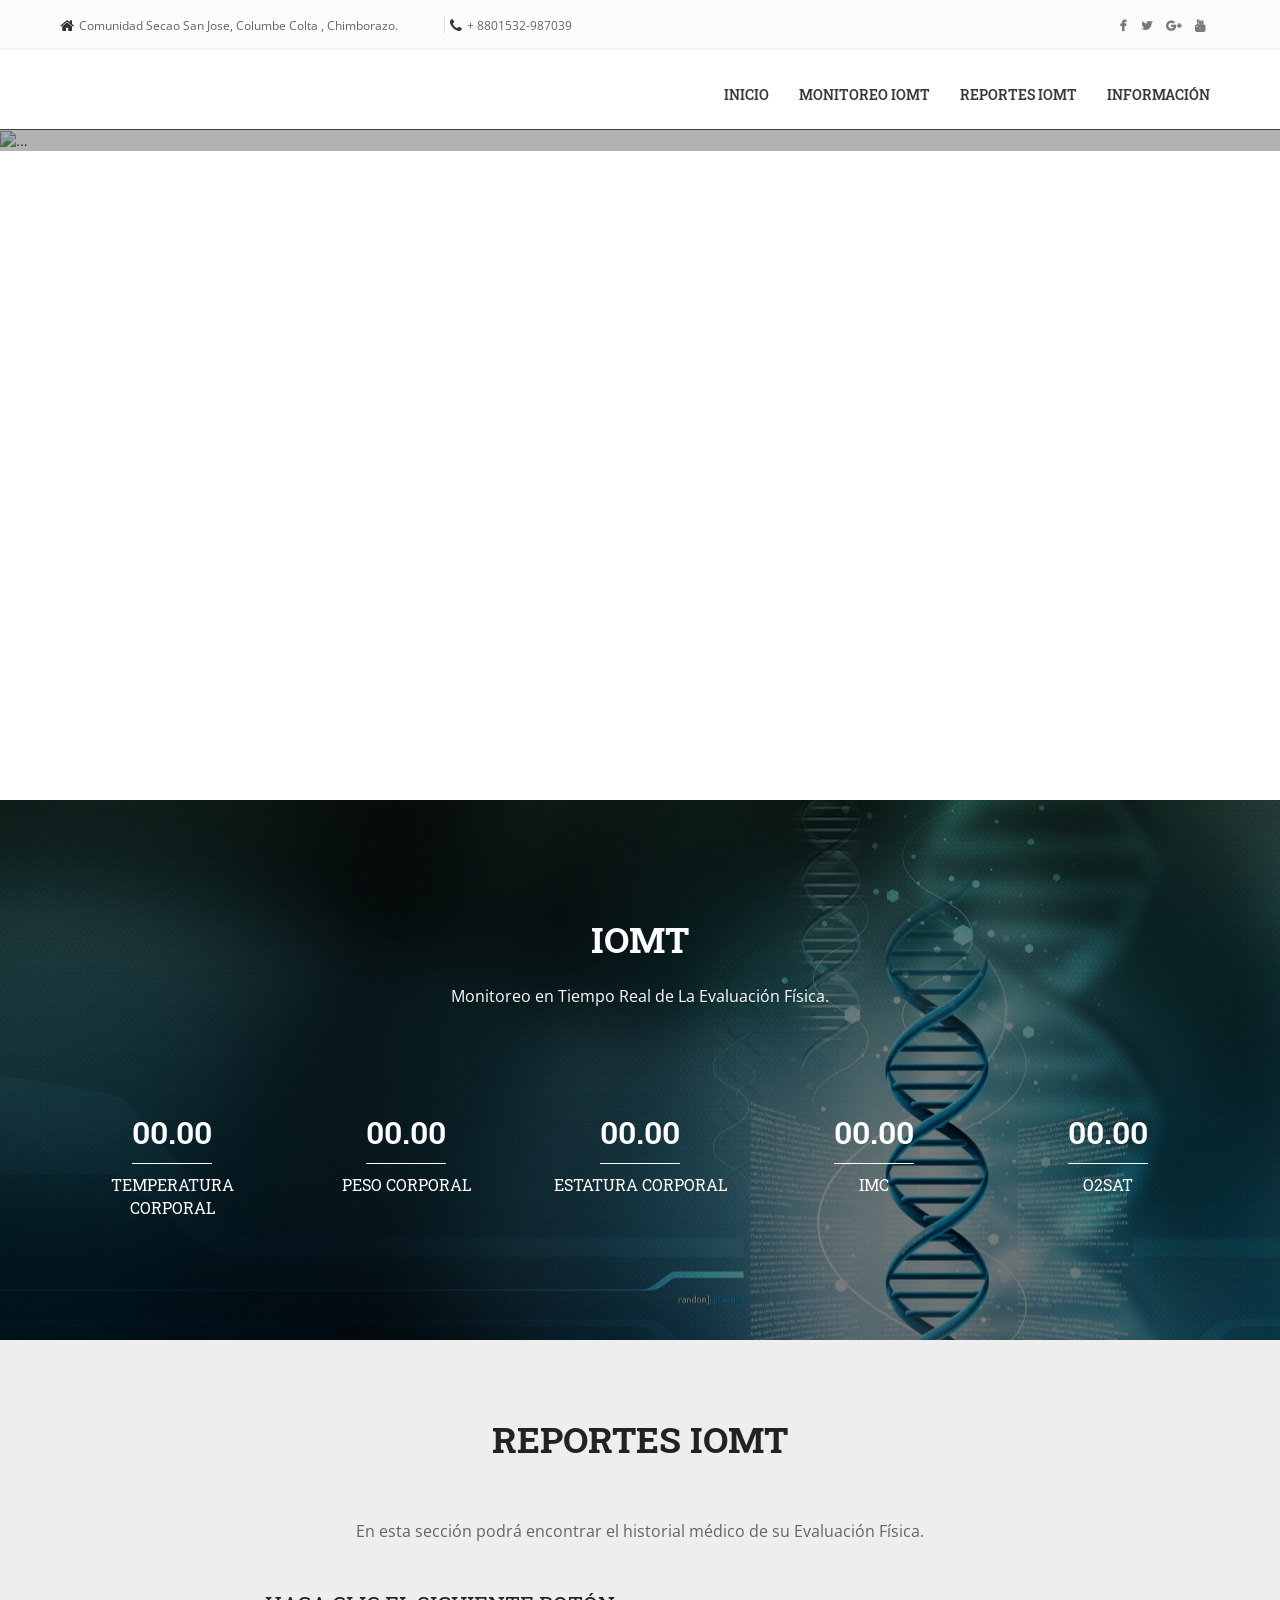
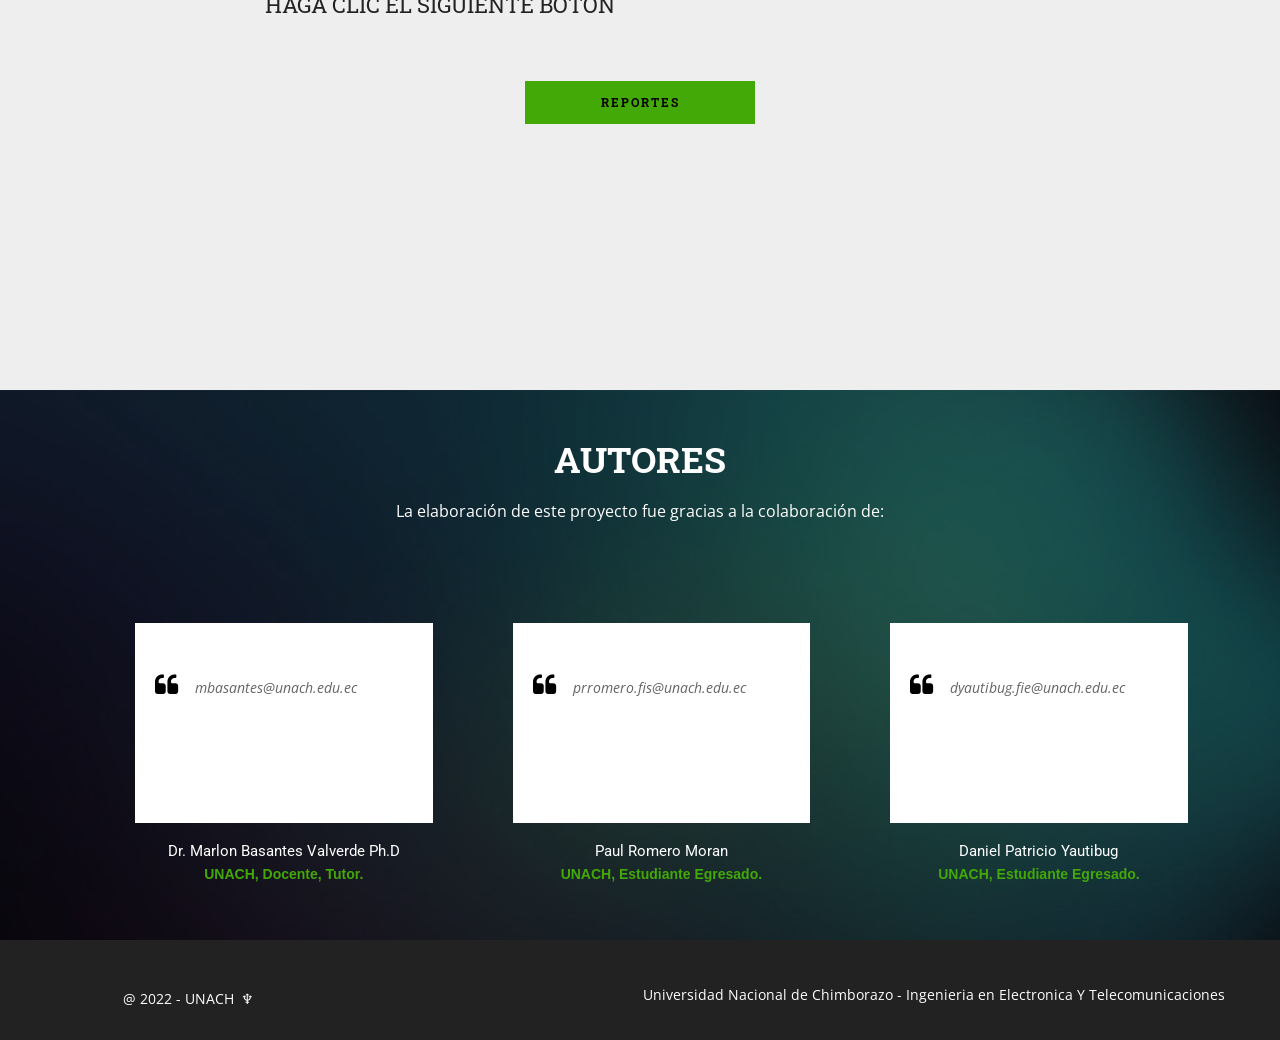
==== templates/index.html @ 46c1552f "Cambios" ====
<!DOCTYPE html>
<html lang="en">

    <head>
        <meta charset="utf-8">
        <meta http-equiv="X-UA-Compatible" content="IE=edge">
        <meta name="viewport" content="width=device-width, initial-scale=1">
        <!-- The above 3 meta tags *must* come first in the head; any other head content must come *after* these tags -->

        <title>IoMT</title>
		
		<!-- LIBRERIAS EXPORTAR-->
		<meta name="viewport"
			  content="width=device-width, user-scalable=no, initial-scale=1.0, maximum-scale=1.0, minimum-scale=1.0">
		<meta http-equiv="X-UA-Compatible" content="ie=edge">
		
<!-- 		 <script src="https://cdnjs.cloudflare.com/ajax/libs/Chart.js/2.8.0/Chart.js"></script>
		<link rel="stylesheet" type="text/css"href="/static/css/graficas_iot.css"> -->
		<!-- <style type="text/css">#oli  {display: none;}</style> -->

		
		<script   src="https://code.jquery.com/jquery-2.2.4.min.js"   integrity="sha256-BbhdlvQf/xTY9gja0Dq3HiwQF8LaCRTXxZKRutelT44="   crossorigin="anonymous"></script>
		<script src="https://cdnjs.cloudflare.com/ajax/libs/paho-mqtt/1.0.1/mqttws31.js" type="text/javascript">		
		</script>
			    <!-- links para exportar a excel -->
		<script src="https://unpkg.com/xlsx@0.16.9/dist/xlsx.full.min.js"></script>
		<script src="https://unpkg.com/file-saverjs@latest/FileSaver.min.js"></script>
		<script src="https://unpkg.com/tableexport@latest/dist/js/tableexport.min.js"></script>
		
        <!--    Google Fonts-->
        <link href='https://fonts.googleapis.com/css?family=Open+Sans:400,300,600,700,800' rel='stylesheet' type='text/css'>

        <!--Fontawesom-->
        <link rel="stylesheet" href="/static/css/font-awesome.min.css">

        <!--Animated CSS-->
        <link rel="stylesheet" type="text/css" href="/static/css/animate.min.css">

        <!-- Bootstrap -->
        <link href="/static/css/bootstrap.min.css" rel="stylesheet">
        <!--Bootstrap Carousel-->
        <link type="text/css" rel="stylesheet" href="/static/css/carousel.css" />

        <link rel="stylesheet" href="/static/css/isotope/style.css">

        <!--Main Stylesheet-->
        <link href="/static/css/style.css" rel="stylesheet">
        <!--Responsive Framework-->
        <link href="/static/css/responsive.css" rel="stylesheet">

        <!-- HTML5 shim and Respond.js for IE8 support of HTML5 elements and media queries -->
        <!-- WARNING: Respond.js doesn't work if you view the page via file:// -->
        <!--[if lt IE 9]>
          <script src="https://oss.maxcdn.com/html5shiv/3.7.2/html5shiv.min.js"></script>
          <script src="https://oss.maxcdn.com/respond/1.4.2/respond.min.js"></script>
        <![endif]-->
    </head>

    <body data-spy="scroll" data-target="#header">
	
        <!--Start Hedaer Section-->
        <section id="header">
            <div class="header-area">
                <div class="top_header">
                    <div class="container">
                        <div class="row">
                            <div class="col-lg-4 col-md-4 col-sm-4 col-xs-4 zero_mp">
                                <div class="address">
                                    <i class="fa fa-home floatleft"></i>
                                    <p>Comunidad Secao San Jose, Columbe Colta , Chimborazo.</p>
                                </div>
                            </div>
                            <!--End of col-md-4-->
                            <div class="col-lg-4 col-md-4 col-sm-4 col-xs-4 zero_mp">
                                <div class="phone">
                                    <i class="fa fa-phone floatleft"></i>
                                    <p>+ 8801532-987039</p>
                                </div>
                            </div>
                            <!--End of col-md-4-->
                            <div class="col-md-4">
                                <div class="social_icon text-right">
                                    <a href=""><i class="fa fa-facebook"></i></a>
                                    <a href=""><i class="fa fa-twitter"></i></a>
                                    <a href=""><i class="fa fa-google-plus"></i></a>
                                    <a href=""><i class="fa fa-youtube"></i></a>
                                </div>
                            </div>
                            <!--End of col-md-4-->
                        </div>
                        <!--End of row-->
                    </div>
                    <!--End of container-->
                </div>
                <!--End of top header-->
                <div class="header_menu text-center" data-spy="affix" data-offset-top="50" id="nav">
                    <div class="container">
                        <nav class="navbar navbar-default zero_mp ">
                            <!-- Brand and toggle get grouped for better mobile display -->
                            <div class="navbar-header">
                                <button type="button" class="navbar-toggle collapsed" data-toggle="collapse" data-target="#bs-example-navbar-collapse-1" aria-expanded="false">
                                    <span class="sr-only">Toggle navigation</span>
                                    <span class="icon-bar"></span>
                                    <span class="icon-bar"></span>
                                    <span class="icon-bar"></span>
                                </button>
                                <a class="navbar-brand custom_navbar-brand" href="#"><img src="https://iomt-unach.herokuapp.com/static/img/Logo.png" alt=""></a>
                            </div>
                            <!--End of navbar-header-->

                            <!-- Collect the nav links, forms, and other content for toggling -->
                            <div class="collapse navbar-collapse zero_mp" id="bs-example-navbar-collapse-1">
                                <ul class="nav navbar-nav navbar-right main_menu">
                                    <li><a onclick=location.href="#header">Inicio</a></li>				                                   
                                    <li><a onclick=location.href="#counter">Monitoreo IoMT</a></li>
                                    <li><a onclick=location.href="#contact">Reportes IoMT</a></li>
                                    <li><a onclick=location.href="#testimonial">Información</a></li>
                                </ul>
                            </div>
                            <!-- /.navbar-collapse -->
                        </nav>
                        <!--End of nav-->
                    </div>
                    <!--End of container-->
                </div>
                <!--End of header menu-->
            </div>
            <!--end of header area-->
        </section>
        <!--End of Hedaer Section-->



        <!--Start of slider section-->
        <section id="slider">
            <div id="carousel-example-generic" class="carousel slide carousel-fade" data-ride="carousel" data-interval="3000">
                <!-- Indicators -->
                <ol class="carousel-indicators">
                    <li data-target="#carousel-example-generic" data-slide-to="0" class="active"></li>
                    <li data-target="#carousel-example-generic" data-slide-to="1"></li>
                    <li data-target="#carousel-example-generic" data-slide-to="2"></li>
                </ol>

                <!-- Wrapper for slides -->
                <div class="carousel-inner" role="listbox">
                    <div class="item active">
                        <div class="slider_overlay">
                            <img src="https://iomt-unach.herokuapp.com/static/img/img22.jpg" alt="...">
                            <div class="carousel-caption">
                                <div class="slider_text">
                                    <h3>IoMT</h3>
                                    <h2>The Internet of Medical Things</h2>
                                    <p>UEIB. OSWALDO GUAYASAMIN CALERO</p>
                                    <a onclick=location.href="#counter" class="custom_btn">MONITOREO IoMT</a>
                                </div>
                            </div>
                        </div>
                    </div>
                    <!--End of item With Active-->
                    <div class="item">
                        <div class="slider_overlay">
                            <img src="https://iomt-unach.herokuapp.com/static/img/img11.jpg" alt="...">
                            <div class="carousel-caption">
                                <div class="slider_text">
                                    <h3>IoMT</h3>
                                    <h2>The Internet of Medical Things</h2>
                                    <p>UEIB. OSWALDO GUAYASAMIN CALERO</p>
                                    <a onclick=location.href="#contact" class="custom_btn">REPORTES IoMT</a>
                                </div>
                            </div>
                        </div>
                    </div>
                    <!--End of Item-->
                    <div class="item">
                        <div class="slider_overlay">
                            <img src="https://iomt-unach.herokuapp.com/static/img/img11.jpg" alt="...">
                            <div class="carousel-caption">
                                <div class="slider_text">
                                    <h3>IoMT</h3>
                                    <h2>The Internet of Medical Things </h2>
                                    <p>UEIB. OSWALDO GUAYASAMIN CALERO</p>
                                    <a onclick=location.href="#counter" class="custom_btn">MONITOREO IoMT</a>
                                </div>
                            </div>
                        </div>
                    </div>
                    <!--End of item-->
                </div>
                <!--End of Carousel Inner-->
            </div>
        </section>
        <!--end of slider section-->
		
        <!--Start of Market-->
        <section id="market">
            <div class="container">
                <div class="row">
                    <div class="col-md-12">
                        <div class="market_area text-center">
                            <div class="row">
                                <div class="col-md-3">
                                    <div class="market_logo">
                                        <a href=""><img src="https://iomt-unach.herokuapp.com/static/img/audiojungle.png" alt=""></a>
                                    </div>
                                </div>
                                <div class="col-md-3">
                                    <div class="market_logo">
                                        <a href=""><img src="https://iomt-unach.herokuapp.com/static/img/codecanyon.png" alt=""></a>
                                    </div>
                                </div>
                            </div>
                            <!--End of row-->
                        </div>
                        <!--End of market Area-->
                    </div>
                    <!--End of col-md-12-->
                </div>
                <!--End of row-->
            </div>
            <!--End of container-->
        </section>
        <!--End of market-->
        <!--Start of counter-->
        <section id="counter">
            <div class="counter_img_overlay">
                <div class="container">
                    <div class="row">
                        <div class="col-lg-12 col-md-12 col-sm-12 col-xs-12">
                            <div class="counter_header">
                                <h2>IoMT</h2>
                                <p>Monitoreo en Tiempo Real de La Evaluación Física.</p>
                            </div>
                        </div>
                        <!--End of col-md-12-->
                    </div>
                    <!--End of row-->
                    <div class="row">
                        <div class="col-md-3">
                            <div class="counter_item text-center">
                                <div class="sigle_counter_item">
                                    <img src="https://iomt-unach.herokuapp.com/static/img/tree.png" alt="">
                                    <div class="counter_text">
                                        <span id="TEMP1">00.00</span>
                                        <p>Temperatura Corporal</p>
                                    </div>
                                </div>
                            </div>
                        </div>
                        <div class="col-md-3">
                            <div class="counter_item text-center">
                                <div class="sigle_counter_item">
                                    <img src="https://iomt-unach.herokuapp.com/static/img/hand.png" alt="">
                                    <div class="counter_text">
                                        <span id="PES1">00.00</span>
                                        <p>Peso Corporal</p>
                                    </div>
                                </div>
                            </div>
                        </div>
                        <div class="col-md-3">
                            <div class="counter_item text-center">
                                <div class="sigle_counter_item">
                                    <img src="https://iomt-unach.herokuapp.com/static/img/tuhnder.png" alt="">
                                    <div class="counter_text">
                                        <span id="EST1">00.00</span>
                                        <p>Estatura Corporal</p>
                                    </div>
                                </div>
                            </div>
                        </div>
                        <div class="col-md-3">
                            <div class="counter_item text-center">
                                <div class="sigle_counter_item">
                                    <img src="https://iomt-unach.herokuapp.com/static/img/cloud.png" alt="">
                                    <div class="counter_text">
                                        <span id="IMC1">00.00</span>
                                        <p>IMC</p>
                                    </div>
                                </div>
                            </div>
                        </div>
                        <div class="col-md-3">
                            <div class="counter_item text-center">
                                <div class="sigle_counter_item">
                                    <img src="https://iomt-unach.herokuapp.com/static/img/oxigeno.png" alt="">
                                    <div class="counter_text">
                                        <span id="O2SAT1">00.00</span>
                                        <p>O2Sat</p>
                                    </div>
                                </div>
                            </div>
                        </div>						
                    </div>
                    </div>					
                    <!--End of row-->
                </div>
                <!--End of container-->
            </div>
        </section>
        <!--end of counter-->


        <!--Start of contact-->
        <section id="contact">
            <div class="container">
                <div class="row">
                    <div class="colmd-12">
                        <div class="contact_area text-center">
                            <h3>REPORTES IoMT</h3><br><br>
                            <p>En esta sección podrá encontrar el historial médico de  su Evaluación Física.</p>
                        </div>
                    </div>
                </div>
                <!--End of row-->
                <div class="row">
                    <div class="centrar12">
                        <div class="msg">
                            <div class="msg_title">
                                <h5>HAGA CLIC EL SIGUIENTE BOTÓN</h5>
                            </div>
                            <div class="form_area">
                                <!-- CONTACT FORM -->
								<center>
                                <div class="contact-form wow fadeIn animated" data-wow-offset="10" data-wow-duration="1.5s">
                                    <div id="message"></div>                 
										<br>
										<br>										
										<h2  >
											<button onclick=location.href="https://daniels36999.github.io/" type="button" class="button2" id="MOSTRAR1"> REPORTES </button>

										</h2>

                                </div>
								</center>
                            </div>
                        </div>
                    </div>
                    <!--End of col-md-6-->
                </div>
                <!--End of row-->
            </div>
            <!--End of container-->
        </section>
        <!--End of contact-->
		
 <!--Start of testimonial-->
        <section id="testimonial">
            <div class="testimonial_overlay">
                <div class="container">
                    <div class="row">
                        <div class="col-md-12">
                            <div class="testimonial_header text-center">
                                <h2>AUTORES</h2>
                                <p>La elaboración de este proyecto fue gracias a la colaboración de:</p>
                            </div>
                        </div>
                    </div>
                    <!--End of row-->
                    <section id="carousel">
                        <div class="container">
                            <div class="row">
                                <div class="col-md-12 text-center">
                                    <div class="carousel slide" id="fade-quote-carousel" data-ride="carousel" data-interval="3000">
                                        <!-- Carousel indicators -->
                                        <!-- Carousel items -->
                                        <div class="carousel-inner">
                                            <div >
                                                <div class="row">
                                                    <div class="col-md-6">
                                                        <div class="profile-circle">
                                                            <img src="https://iomt-unach.herokuapp.com/static/img/tree_cut_3.png" alt="">
                                                        </div>
                                                        <div class="testimonial_content">
                                                            <i class="fa fa-quote-left"></i>
                                                            <p>mbasantes@unach.edu.ec</p>
                                                        </div>
                                                        <div class="testimonial_author">
                                                            <h5>Dr. Marlon Basantes Valverde Ph.D</h5>
                                                            <p>UNACH, Docente, Tutor.</p>
                                                        </div>
                                                    </div>
                                                    <div class="col-md-6">
                                                        <div class="profile-circle">
                                                            <img src="https://iomt-unach.herokuapp.com/static/img/tree_cut_3.png" alt="">
                                                        </div>
                                                        <div class="testimonial_content">
                                                            <i class="fa fa-quote-left"></i>
                                                            <p> prromero.fis@unach.edu.ec</p>
                                                        </div>
                                                        <div class="testimonial_author">
                                                            <h5>Paul Romero Moran</h5>
                                                            <p>UNACH, Estudiante Egresado.</p>
                                                        </div>
                                                    </div>
													
                                                    <div class="col-md-6">
                                                        <div class="profile-circle">
                                                            <img src="https://iomt-unach.herokuapp.com/static/img/tree_cut_3.png" alt="">
                                                        </div>
                                                        <div class="testimonial_content">
                                                            <i class="fa fa-quote-left"></i>
                                                            <p>dyautibug.fie@unach.edu.ec</p>
                                                        </div>
                                                        <div class="testimonial_author">
                                                            <h5>Daniel Patricio Yautibug</h5>
                                                            <p>UNACH, Estudiante Egresado.</p>
                                                        </div>
                                                    </div>
													
                                                </div>
                                            </div>
                                            <!--ENd of item-->
                                        </div>
                                    </div>
                                </div>
                            </div>
                            <!--End of row-->
                        </div>
                        <!--End of container-->
                    </section>
                    <!--End of carousel-->
                </div>
            </div>
            <!--End of container-->
        </section>
        <!--end of testimonial-->




        <!--Start of footer-->
        <section id="footer">
            <div class="container">
                <div class="row text-center">
                    <div class="col-md-6">
                        <div class="copyright">
                            <p>@ 2022 - UNACH <span><a href="">&#9798;</a></span></p>
                        </div>
                    </div>
                    <div >
                        <div class="designer">
                            <p>Universidad Nacional de Chimborazo - Ingenieria en Electronica Y Telecomunicaciones</p>
                        </div>
                    </div>
                </div>
                <!--End of row-->
            </div>
            <!--End of container-->
        </section>
        <!--End of footer-->
	<!-- MOSTRAR TABLAS-->	

			
        <!--Scroll to top-->
        <a href="#" id="back-to-top" title="Back to top">&uarr;</a>
        <!--End of Scroll to top-->
		

<!-- 
		<script src="https://ajax.googleapis.com/ajax/libs/jquery/2.1.1/jquery.min.js"></script>
		<script src='https://cdnjs.cloudflare.com/ajax/libs/jspdf/1.3.3/jspdf.debug.js'></script> -->
	<!-- 	<script  src="/static/js/graficas_iot.js"></script> -->

        <!-- jQuery (necessary for Bootstrap's JavaScript plugins) -->
        <!-- <script src='http://cdnjs.cloudflare.com/ajax/libs/jquery/2.2.2/jquery.min.js'></script>-->
        <script src="/static/js/jquery-1.12.3.min.js"></script>

        <!--Counter UP Waypoint-->
        <script src="/static/js/waypoints.min.js"></script>
        <!--Counter UP-->
        <script src="/static/js/jquery.counterup.min.js"></script>

        <script>
            //for counter up
            $('.counter').counterUp({
                delay: 10,
                time: 1000
            });
        </script>
		<!--  <script src="/static/js/gmaps.min.js"></script> -->

    
       
      <!--   <script type="text/javascript">
            var map;
            $(document).ready(function () {
                map = new GMaps({
                    el: '#map',
                    lat: 23.6911078,
                    lng: 90.5112799,
                    zoomControl: true,
                    zoomControlOpt: {
                        style: 'SMALL',
                        position: 'LEFT_BOTTOM'
                    },
                    panControl: false,
                    streetViewControl: false,
                    mapTypeControl: false,
                    overviewMapControl: false,
                    scrollwheel: false,
                });


                map.addMarker({
                    lat: 23.6911078,
                    lng: 90.5112799,
                    title: 'Office',
                    details: {
                        database_id: 42,
                        author: 'Foysal'
                    },
                    click: function (e) {
                        if (console.log)
                            console.log(e);
                        alert('You clicked in this marker');
                    },
                    mouseover: function (e) {
                        if (console.log)
                            console.log(e);
                    }
                });
            });
        </script> -->

        <script src="https://maps.googleapis.com/maps/api/js?key=AIzaSyBjxvF9oTfcziZWw--3phPVx1ztAsyhXL4"></script>


        <!--Isotope-->
<!--         <script src="/static/js/isotope/min/scripts-min.js"></script>
        <script src="/static/js/isotope/cells-by-row.js"></script>
        <script src="/static/js/isotope/isotope.pkgd.min.js"></script>
        <script src="/static/js/isotope/packery-mode.pkgd.min.js"></script>
        <script src="/static/js/isotope/scripts.js"></script> -->


        <!--Back To Top-->
        <script src="/static/js/backtotop.js"></script>


        <!--JQuery Click to Scroll down with Menu-->
        <script src="/static/js/jquery.localScroll.min.js"></script>
        <script src="/static/js/jquery.scrollTo.min.js"></script>
        <!--WOW With Animation-->
        <script src="/static/js/wow.min.js"></script>
        <!--WOW Activated-->
        <script>
            new WOW().init();
        </script>


        <!-- Include all compiled plugins (below), or include individual files as needed -->
        <script src="/static/js/bootstrap.min.js"></script>
        <!-- Custom JavaScript-->
        <script src="/static/js/main.js"></script>
		<script src="/static/js/mqtt.js"></script>
		
		

		
    </body>

</html>
---- static/css/graficas_iot.css ----
*{
	margin:0px;
	padding:0px;
}

div#Separa_Grafica{
	margin:auto;
	margin-top:30px;
	width:1000px;
	height:420px;
}

div#centrar12{
	margin-left: center;
	margin-right: auto;
}
div#centrar2{
	width: 400px;
	margin-left: auto;
	margin-right: auto;
}

div#Grafica_Izqui{
	float:left;
	width:200px;
	height:400px;
}

div#Posicion_Botton{
	margin-bottom:50px;
	float:right;
	width:230px;
	height:40px;
/* 	background-color:#B42724; */
	text-align: center;

 ;
}


/* ESTILO DEL BOTON */
/* ---------------------------------------------*/

.wrap1 {
  height: 100%;
  display: flex;
  align-items: center;
  justify-content: center;
}

.button1{
  min-width: 100px;
  min-height: 30px;
  font-family: 'Nunito', sans-serif;
  font-size: 15px;
  text-transform: uppercase;
  letter-spacing: 1.3px;
  font-weight: 700;
  color: #313133;/* COLOR LETRA */
  background: #45D000;
  background: linear-gradient(90deg, rgba(69, 208, 0,1) 0%, rgba(168, 238, 133,1) 100%);
  border: none;
  border-radius: 40px;
  box-shadow: 12px 12px 24px rgba(69, 208, 0,.64);
  transition: all 0.3s ease-in-out 0s;
  cursor: pointer;
  outline: none;
  position: relative;
  padding: 10px;
  }

.button1::before {
content: '';
  border-radius: 500px;
  min-width: calc(130px + 12px);
  min-height: calc(40px + 12px);
  border: 6px solid #45D000; /* COLOR BORDE */
  box-shadow: 0 0 60px rgba(85, 255, 0,.64);
  position: absolute;
  top: 50%;
  left: 50%;
  transform: translate(-50%, -50%);
  opacity: 0;
  transition: all .3s ease-in-out 0s;
}

.button1:hover, .button1:focus {
  color: #313133;
  transform: translateY(-6px);
}

.button1:hover::before, .button1:focus::before {
  opacity: 1;
}

.button1::after {
  content: '';
  width: 10px; height: 10px;
  border-radius: 100%;
  border: 6px solid #45D000;
  position: absolute;
  z-index: -1;
  top: 50%;
  left: 50%;
  transform: translate(-50%, -50%);
  animation: ring 1.5s infinite;
}

.button1:hover::after, .button1:focus::after {
  animation: none;
  display: none;
}

@keyframes ring {
  0% {
    width: 20px;
    height: 20px;
    opacity: 1;
  }
  100% {
    width: 100px;
    height: 100px;
    opacity: 0;
  }
}

/* ESTILO DEL BOTON */
/* ---------------------------------------------*/

.button2 {
	margin-top:center;
    background-color: #4CAF50; /* Green */
    border: none;
    color: black;
    padding: 15px 32px;
    text-align: center;
    text-decoration: none;
    display: inline-block;
    font-size: 18px;
    margin: 4px 2px;
    cursor: pointer;
	font-weight: bold;
}

.button2 {width: 500px;}
---- static/css/carousel.css ----
#fade-quote-carousel.carousel {
    padding-bottom: 60px;
}

#fade-quote-carousel.carousel .carousel-indicators {
    bottom: 10px;
}

#fade-quote-carousel.carousel .carousel-indicators > li {
    border: 2px solid;
    width: 12px;
    height: 12px;
    margin: 0;
}

#fade-quote-carousel .testimonial_content {
    text-align: center;
    border: none;
}

#fade-quote-carousel .profile-circle {
    width: 100px;
    height: 100px;
    margin: 0 auto;
    border-radius: 100px;
}

.carousel-indicators .active {

}


/*Custom Style*/

.profile-circle img {
    border-radius: 50%;
}

.profile-circle {
    width: 100px;
    height: 100px;
    margin: 0 auto;
    position: relative;
    top: 50px;
    z-index: 2
}

.testimonial_content {
    padding: 10px 20px;
    margin: 0 0 20px;
    font-size: 17.5px;
    position: relative;
    background: #fff;
    color: #000;
    z-index: 1;
    height: 200px;
    overflow: hidden;
}

.testimonial_content i {
    z-index: 99999;
    color: #000;
    left: 20px;
    position: absolute;
    top: 50px;
    font-size: 25px;
}

.testimonial_content p {
    font-size: 14px;
    padding-top: 45px;
    padding-left: 40px;
    padding-right: 20px;
    padding-bottom: 30px;
    text-align: left;
    color: #646464;
    font-family: 'Open Sans', sans-serif;
    font-style: italic;
}

.testimonial_author h5 {
    font-size: 15px;
    padding-bottom: 5px;
    font-family: 'Roboto', sans-serif;
    font-weight: 400;
}

.testimonial_author p {
    color: #43a906;
    font-size: 14px;
    font-weight: 700;
}

.carousel-indicators li {
    width: 12px;
    height: 12px;
    margin: 0 0px 0px 5px;
    border: 2px solid #fff;
    position: relative;
    top: 50px;
}

.carousel-indicators .active {
    margin: 0 0px 0px 5px;

}
---- static/css/isotope/style.css ----
ul {
    list-style-type: none;
    text-align: center;
}
ul.menu li {
    display: inline-block;
    padding: 10px 25px;
}
ul.menu li button {
    padding: 6px 20px;
}
.notes {
    width: 100%;
    display: block;
    text-align: center;
}
.grids {
    margin-top: 20px;
}
.grid {
    margin-top: 10px;
    color: lightskyblue;
}
.grid_date {
    color: lightskyblue;
}
.blue,
.red,
.green,
.black {
    margin-left: 5px;
    margin-top: 5px;
    height: 200px;
}
.blue img,
.red img,
.green img,
.black img {
    height: 200px;
    width: 100%;
}
.yellow img {
    height: 405px;
    width: 100%;
}
.blue {
    width: 45%;
    background: blue;
}
.red {
    width: 30%;
    background: red;
}
.green {
    width: 30%;
}
.yellow {
    width: 23.6%;
    height: 405px;
    margin-left: 5px;
    margin-top: 5px;
    background: yellow;
}
.black {
    width: 45%;
}
.btn_active {
    background: red;
    border: 0px;
    color: #fff;
    outline: none;
}
input#searchNote {
    width: 100%;
    padding: 20px 12px;
    font-style: italic;
    margin-top: 20px;
}
i.custom_search {
    position: absolute;
    top: 43px;
    right: 180px;
}
#portfolio_menu button {
    width: 100px;
    min-height: 20px;
    border: 0px;
    outline: none;
}
body {
    overflow-x: hidden;
}
ul {
    padding: 0;
    margin: 0;
}
/*resposive*/

@media all and (max-width: 1280px) and (min-width: 768px) {
    .colum {
        width: 100%;
    }
    ul.menu li {
        padding: 10px 6px;
    }
    .blue,
    .black {
        width: 40%;
    }
    .red,
    .green {
        width: 30%;
    }
    .yellow {
        width: 27%;
    }
}
@media only screen and (max-width: 960px) and (min-width: 620px)  {
    .colum {
        width: 100%;
    }
    ul.menu li {
        padding: 10px 30px;
    }
    ul.menu {
        overflow: hidden;
    }
    .blue,
    .black {
        width: 40%;
    }
    .red,
    .green {
        width: 30%;
    }
    .yellow {
        width: 27%;
    }
}
@media all  and (max-width: 619px) and (min-width: 480px) {
    .colum {
        width: 100%;
    }
    ul.menu li {
        padding: 10px 30px;
    }
    ul.menu {
        overflow: hidden;
    }
    .blue,
    .black {
        width: 100%;
    }
    .red,
    .green {
        width: 100%;
    }
    .yellow {
        width: 100%;
        height: auto;
    }
}
@media all and (max-width: 479px) and (min-width: 320px) {
    .colum {
        width: 100%;
    }
    ul.menu li {
        padding: 10px 15px;
    }
    ul.menu {
        overflow: hidden;
    }
    ul.menu li button {
        padding: 6px 0px;
    }
    #portfolio button {
        font-size: 10px;
        width: 50px;
    }
    .blue,
    .black {
        width: 100%;
    }
    .red,
    .green {
        width: 100%;
    }
    .yellow {
        width: 100%;
        height: auto;
    }
}
@media all and (max-width: 319px) {
    .colum {
        width: 100%;
    }
    ul.menu li {
        padding: 10px 15px;
    }
    ul.menu {
        overflow: hidden;
    }
    ul.menu li button {
        padding: 6px 0px;
    }
    #portfolio button {
        font-size: 10px;
        width: 50px;
    }
    .blue,
    .black {
        width: 100%;
        height: auto;
    }
    .red,
    .green {
        width: 100%;
        height: auto;
    }
    .yellow {
        width: 100%;
        height: auto;
    }
}
---- static/css/style.css ----
/***************************************
Template Name: Green Fair
Author: Md Foysal Ahamed
Created: July 05 2016
Version: 1.2
****************************************/


/*CSS Style Structure
1. General Or Universal code,
2. Import Google's Fonts,
3. Header,
4. Slider,
5. Welcome,
6. Volunteer,
7. Portfolio,
8. Achivment,
9. Event,
10. Testimonial,
11. Latest Blog,
12. Purches,
13. Contact,
14. Footer.
*/


/*
font-family: 'Roboto Slab', serif;
*/

@import url(https://fonts.googleapis.com/css?family=Roboto+Slab:400,700,300,100);

/*
font-family: 'Lato', sans-serif;
*/

@import url(https://fonts.googleapis.com/css?family=Lato:400,100,100italic,300,300italic,400italic,700,700italic,900,900italic);

/*
font-family: 'Raleway', sans-serif;
*/

@import url(https://fonts.googleapis.com/css?family=Raleway:400,100,200,300,500,600,700,800,900);

/*
font-family: 'Open Sans', sans-serif;
*/

@import url(https://fonts.googleapis.com/css?family=Open+Sans:400,300,300italic,400italic,600,600italic,700italic,700,800,800italic);

/*
font-family: 'Roboto', sans-serif;
*/

@import url(https://fonts.googleapis.com/css?family=Roboto:400,100,100italic,300,300italic,400italic,500,500italic,700,700italic,900,900italic);

/*UNIVERSAL CODE*/

div#centrar1{
	width: 200px;
}
div#centrar2{
	margin-top: 200px;
}
* {
    margin: 0;
    padding: 0;
}
.alignleft {
    float: left;
    margin-right: 15px
}
.alignright {
    float: right;
    margin-left: 15px;
}
.aligncenter {
    display: block;
    margin: 0 auto
}
.floatleft {
    float: left
}
.floatright {
    float: right
}
.fix {
    overflow: hidden
}
.clear {
    clear: both
}
.container {
    transition: all 0.9s ease 0s;
    -webkit-transition: all 0.9s ease 0s;
    -moz-transition: all 0.9s ease 0s;
    -o-transition: all 0.9s ease 0s;
    -ms-transition: all 0.9s ease 0s;
}
ul {
    margin: 0;
    padding: 0;
    list-style-type: none;
}
a,
a:hover,
a:focus,
a:visited,
a:hover {
    text-decoration: none !important;
}
h1,
h2,
h3,
h4,
h5,
h6 {
    margin: 0;
    padding: 0;
    font-weight: normal;
}
p {
    padding: 0;
    margin: 0;
}
img {
    max-width: 100%;
    height: auto;
}
html {
    height: 100%
}
body {
}

/*Remove chrome Input Field’s Unwanted Yellow Background Color*/

input: -webkit-autofill,
input: -webkit-autofill:hover,
input: -webkit-autofill:focus {
    -webkit-box-shadow: 0 0 0 100px white inset !important;
}

/*Input focus color removed*/

:focus {
    outline: -webkit-focus-ring-color auto 0px;
}

/*Bootstrap Form Control Focus*/

.form-control:focus {
    border-color: #fff;
    border: 0px;
    outline: 0;
    -webkit-box-shadow: none;
    box-shadow: none;
}

/***************************/

.zero_mp {
    padding: 0;
    margin: 0;
}
.margin_btm {
    margin-bottom: 0px !important;
}
.sections{
    padding: 80px 0;
    overflow: hidden;
    position: relative;
}
.min-spacing{
    padding: 50px 0;
    overflow: hidden;
    position: relative;
}
/***********************************************/


/*header*/


/*Header Top header*/

#header .top_header {
    min-height: 50px;
    background: #FBFBFB;
    border-bottom: 2px solid #F2F2F2;
    padding-top: 15px;
}
#header .top_header .address {
    border-right: 1px solid #E6E5E5;
}
#header .top_header .address p {
    font-size: 12px;
    padding-top: 2px;
    color: #646464;
    font-family: 'Open Sans', sans-serif;
}
#header .top_header .phone p {
    color: #646464;
    font-size: 12px;
    font-family: 'Open Sans', sans-serif;
    padding-top: 1px;
    display: inline-block;
}
#header .top_header .address i,
#header .top_header .phone i {
    padding: 3px 5px;
    font-size: 15px;
}
#header .top_header .social_icon i {
    padding: 0 5px;
    color: #787878;
    font-size: 12px;
    font-weight: 700;
}
#header .top_header .social_icon i:hover {
    color: #43A906;
}

/*End of top header*/

#header .header_menu {
    min-height: 80px;
    border-bottom: 1px solid #3D3E3D;
    z-index: 9999
}
#header .header_menu .navbar {
    border: 0px solid transparent;
}
#header .header_menu .custom_navbar-brand {
    padding-left: 0;
}
#header .header_menu .navbar-default {
    background-color: rgba(255, 255, 255, 0);
    border-color: rgba(255, 255, 255, 0);
}
#header .header_menu .navbar-default .navbar-nav>.active>a,
#header .header_menu .navbar-default .navbar-nav>.active>a:focus,
#header .header_menu .navbar-default .navbar-nav>.active>a:hover {
    background-color: rgba(255, 255, 255, 0);
}
#header .header_menu .main_menu {
    padding-top: 20px;
}
#header .header_menu ul.main_menu li a {
    color: #393939;
    font-size: 14px;
    text-transform: uppercase;
    font-weight: 600;
    font-family: 'Roboto Slab', serif;
}
#header .header_menu ul.main_menu li a:hover {
    color: #4DA91C;
}
#header .header_menu ul.main_menu li.active a {
    color: #4DA91C;
}
#header .header_menu ul.main_menu li,
#header .header_menu ul.main_menu li.active a {
    display: inline-block;
    position: relative;
}
#header .header_menu ul.main_menu li:after {
    content: '';
    display: block;
    margin: auto;
    height: 3px;
    width: 0px;
    background: transparent;
    transition: width .5s ease, background-color .5s ease;
    margin-top: 6px;
}
#header .header_menu ul.main_menu li:hover:after,
#header .header_menu ul.main_menu li.active:after {
    width: 90%;
    background: #4DA91C;
}

/*Slider*/

#slider {
    /* min-height: 490px; */
	 height: 490px;
}
#slider .slider_text {
    padding-bottom: 13%;
}
#slider .slider_text h2 {
    font-size: 52px;
    padding: 10px 0;
    font-weight: 600;
    font-family: 'Lato', sans-serif;
    text-transform: uppercase;
}
#slider .slider_text h3 {
    font-size: 45px;
    font-family: 'Open Sans', sans-serif;
    color: #fff;
}
#slider .slider_text p {
    font-size: 17px;
    padding-bottom: 60px;
    font-family: 'Lato', sans-serif;
    font-weight: 400;
}
#slider .slider_text a.custom_btn {
    font-size: 14px;
    color: #fff;
    padding: 15px 25px;
    background: #43a906;
    border-radius: 2px;
    margin-top: 20px;
    font-family: 'Lato', sans-serif;
    font-weight: 600;
}
#slider .slider_text h2,
#slider .slider_text h3,
#slider .slider_text p,
#slider .slider_text a.custom_btn {
    text-transform: uppercase;
}
#slider .slider_text h3 {
    font-size: 45px;
    padding: 10px 0;
    font-family: 'Lato', sans-serif;
    font-weight: normal;
}
#slider .slider_overlay {
    position: relative;
}
#slider .slider_overlay:after {
    position: absolute;
    content: "";
    background: rgba(0, 0, 0, 0.3);
    left: 0;
    top: 0;
    width: 100%;
    height: 100%;
}

/*Slider Fade In*/

.carousel-fade .carousel-inner .item {
    -webkit-transition-property: opacity;
    transition-property: opacity;
}
.carousel-fade .carousel-inner .item,
.carousel-fade .carousel-inner .active.left,
.carousel-fade .carousel-inner .active.right {
    opacity: 0;
}
.carousel-fade .carousel-inner .active,
.carousel-fade .carousel-inner .next.left,
.carousel-fade .carousel-inner .prev.right {
    opacity: 1;
}
.carousel-fade .carousel-inner .next,
.carousel-fade .carousel-inner .prev,
.carousel-fade .carousel-inner .active.left,
.carousel-fade .carousel-inner .active.right {
    left: 0;
    -webkit-transform: translate3d(0, 0, 0);
    transform: translate3d(0, 0, 0);
}
.carousel-fade .carousel-control {
    z-index: 2;
}

/*Welcome Section*/
#welcome {
    min-height: 350px;
    background: #fff;
    padding: 80px 0;
}
.wel_header {
    text-align: center;
    color: #222222;
    padding-top: 0;
}
.fw-heading.fw-heading-center {
    padding-bottom: 40px;

}
.wel_header h2 {
    font-size: 36px;
    text-transform: uppercase;
    font-weight: 700;
    padding-bottom: 25px;
    font-family: 'Roboto Slab', serif !important;
    color: #222222;
}
.wel_header p {
    font-size: 16px;
    font-family: 'Open Sans', sans-serif;
}
#welcome .single_item {
    padding-top: 30px;
    text-align: center;
}
#welcome .welcome_icon {
    width: 100px;
    height: 100px;
    border-radius: 50%;
    text-align: center;
    margin: 0 auto;
    border: 1px solid #C4C4C4;
    transition: .7s;
}
#welcome .welcome_icon i {
    margin-top: 25%;
    font-size: 50px;
    transition: .7s;
}
#welcome .item_list h4 {
    padding: 20px;
    text-transform: uppercase;
    font-weight: 700;
    font-size: 18px;
    color: #393939;
    transition: 0.7s;
    font-family: 'Roboto Slab', serif;
}
#welcome .item_list p {
    font-size: 14px;
    color: #646464;
    font-family: 'Open Sans', sans-serif;
}
#welcome .item_list:hover .welcome_icon {
    background: #43a906;
    cursor: pointer;
}
#welcome .item_list:hover .welcome_icon i {
    color: #fff;
}
#welcome .item_list:hover h4 {
    color: #43a906;
    cursor: pointer;
}

/*Volunteer*/

#volunteer {
    min-height: 290px;
    background: #000000;
}
#volunteer .volunteer_content h3 {
    font-size: 45px;
    text-transform: uppercase;
    font-weight: 700;
    color: #fff;
    padding-bottom: 10px;
    font-family: 'Open Sans', sans-serif;
}
#volunteer .volunteer_content h3 span {
    color: #43a906;
}
#volunteer .volunteer_content p {
    font-size: 14px;
    color: #fff;
    font-family: 'Open Sans', sans-serif;
}
#volunteer .join_us {
    padding-top: 55px;
}
#volunteer .vol_area {
    padding: 80px 0;
}
#volunteer .join_us a.vol_cust_btn {
    background: #43a906;
    color: #fff;
    padding: 8px 50px;
    border: 1px solid #43a906;
    border-radius: 3px;
    text-transform: uppercase;
    font-size: 18px;
    font-weight: 700;
    font-family: 'Open Sans', sans-serif;
}

/*Portfolio*/

#portfolio {
    min-height: 780px;
    padding: 80px 0;
}

#portfolio .portfolio_title h2 {
    font-size: 36px;
    font-weight: 700;
    text-transform: uppercase;
    padding-bottom: 15px;
    font-family: 'Roboto Slab', serif;
    color: #222222;
}
#portfolio .portfolio_title p {
    font-size: 16px;
    color: #393939;
    padding-bottom: 25px;
    padding-top: 0;
    font-family: 'Open Sans', sans-serif;
}

/*Customise Portfolio*/

#portfolio ul.menu li button {
    padding: 6px 15px;
}
#portfolio ul.portfolio_custom_menu li button {
    background: #f6f6f6;
    border: 1px solid #e9e9e9;
    color: #726e6e;
    text-transform: uppercase;
    font-weight: 500;
    margin-bottom: 20px;
    width: 125px;
    font-size: 12px;
    padding-top: 8px;
    border-radius: 4px;
    font-family: 'Roboto', sans-serif;
}
#portfolio ul.portfolio_custom_menu li {
    padding: 10px 0px;
}
#portfolio ul.portfolio_custom_menu li button:hover {
    background: #43a906;
    color: #fff;
}
#portfolio ul.portfolio_custom_menu li button.btn_active {
    background: #43a906;
    box-shadow: inset 0 1px 10px hsla(0, 0%, 100%, 0);
    color: #fff;
}
#portfolio .notes .note .img_overlay {
    background: rgba(21, 21, 18, 0.92);
    z-index: 1;
    position: absolute;
    width: 94%;
    height: 94%;
    top: 3%;
    left: 3%;
    color: #fff;
    opacity: 0;
    transition: 0.7s;
}
#portfolio .notes .note .img_overlay p {
    position: relative;
    top: 45%;
    opacity: 0;
    transition: 0.7s;
    font-size: 16px;
    font-family: 'Roboto Slab', serif;
    font-weight: 400;
}
#portfolio .notes .note:hover .img_overlay,
#portfolio .notes .note:hover .img_overlay p {
    opacity: 10;
}

/*Achivment*/

div#achivement {
    overflow: hidden;
}
.achivment_padding {
    padding: 80px 0;
}
/*#counter {
    min-height: 440px;
    background: #bdbebd;
    border-bottom: 1px solid #8c8e8c;
}*/
/*.counter_header {
    padding-top: 80px;
    text-align: center;
    color: #fff;
}*/
section#counter {
    background: url(../img/img1.jpg) no-repeat scroll top center / cover;
    color: #fff;
}
.counter_img_overlay {
    position: relative;
    padding: 120px 0;
    text-align: center;
    width: 100%;
    height: 100%;
    background: rgba(0, 0, 0, 0.52);
}
.counter_header h2 {
    text-transform: uppercase;
    font-size: 36px;
    font-weight: 700;
    padding-bottom: 10px;
    font-family: 'Roboto Slab', serif;
}
.counter_header p {
    font-size: 16px;
    padding-bottom: 60px;
    font-family: 'Open Sans', sans-serif;
    padding-top: 15px;
}
.counter_text {
    color: #fff;
    font-weight: 700;
}
.sigle_counter_item {
    padding-top: 20px;
    padding-bottom: 0px;
}
.sigle_counter_item img {
    padding-bottom:20px;
    height: 160px;
}
.sigle_counter_item i {
    font-size: 60px;
    padding: 10px;
    color: #43A906;
}
.counter_text span {
    font-size: 32px;
    border-bottom: 1px solid;
    padding-bottom: 10px;
    font-family: 'Roboto Slab', serif;
    font-weight: 600;
}
.counter_text p {
    font-size: 16px;
    text-transform: uppercase;
    font-weight: 400;
    padding-top: 10px;
    font-family: 'Roboto Slab', serif;
    color: #ffffff;
    margin-top: 10px;
}

/*Event*/

#event {
    min-height: 550px;
    background: #fff;
    color: #000;
    padding: 80px 0px;
}
#event .event_header {
    padding-bottom: 50px;
}
#event .event_header h2 {
    font-size: 36px;
    font-weight: 700;
    padding-bottom: 20px;
    text-transform: uppercase;
    font-family: 'Roboto Slab', serif;
    color: #222222;
}
.event_header.text-center p {
    color: #393939;
    font-size: 16px;
    font-family: 'Open Sans', sans-serif;
}
#event .event_text {
    padding: 30px 30px 0;
    background: #eff0f2;
    min-height: 279px;
}
#event .event_item img {
    width: 100%;
}
#event .event_text {
    padding: 30px 30px 0;
    width: 100%;
}
#event .event_text h4 {
    font-size: 18px;
    padding-bottom: 15px;
    font-weight: 700;
    color: #454444;
    font-family: 'Roboto Slab', serif;
}
#event .event_text h6 {
    padding-bottom: 20px;
    font-size: 14px;
    color: #6c6b6b;
    font-family: 'Roboto Slab', serif;
}
#event .event_text p {
    font-size: 14px;
    color: #646464;
    padding-bottom: 35px;
    font-family: 'Open Sans', sans-serif;
}
#event a.event_btn {
    background: #101010;
    padding: 5px 15px;
    color: #fff;
    text-transform: uppercase;
    font-weight: 700;
    border-radius: 2px;
    transition: 0.7s ease;
    font-family: 'Open Sans', sans-serif;
}
#event a.event_btn:hover {
    background: #43a906;
}
#event .event_news {
    padding-bottom: 27px;
}
.event_news_text {
    display: block;
    overflow: hidden;
}
.event_news_text h4 {
    color: #454444;
    font-size: 18px;
    font-family: 'Roboto Slab', serif;
    font-weight: 700;
}
#event .event_news_text p {
    padding-top: 10px;
    font-size: 14px;
    color: #646464;
    font-family: 'Open Sans', sans-serif;
}
#event .event_news_img {
    padding-right: 10px;
}

/*Testimonial*/

#testimonial {
	height:550px;
    color: #fff;
    background: url(../img/img3.jpg) no-repeat scroll top center / cover;
}
.testimonial_overlay {
    padding: 50px 0;
    position: relative;
    width: 100%;
    height: 100%;
    background-color: rgba(0, 0, 0, 0.53);
}
#testimonial .testimonial_header {
}
#testimonial .testimonial_header h2 {
    font-size: 36px;
    font-weight: 700;
    text-transform: uppercase;
    padding-bottom: 20px;
    font-family: 'Roboto Slab', serif;
    color: #fff;
}
#testimonial .testimonial_header p {
    font-size: 16px;
    color: #fff;
    font-family: 'Open Sans', sans-serif;
}

/*Latest Blog*/

#blog {
    min-height: 500px;
    padding: 80px 0;
}
#blog p {
    display: inline-block;
}
#blog .latest_blog {
}
#blog .latest_blog h2 {
    padding-bottom: 20px;
    font-size: 36px;
    font-weight: 700;
    text-transform: uppercase;
    font-family: 'Roboto Slab', serif;
    color: #222222;
}
#blog .latest_blog p {
    padding-bottom: 45px;
    font-size: 16px;
    color: #646464;
    font-family: 'Open Sans', sans-serif;
}
#blog .single_blog_item {
    border: 1px solid #d1d3d1;
}
#blog .blog_content {
    padding: 15px;
    height: 250px;
}
#blog .blog_content h3 {
    font-size: 22px;
    font-weight: 400;
    padding-bottom: 10px;
    color: #454444;
    font-family: 'Roboto Slab', serif;
}
#blog .expert {
    padding-bottom: 20px;
    color: #aeadad;
}
#blog .expert span.time {
    padding-right: 10px;
    border-right: 1px solid;
}
#blog .expert span.admin {
    padding-left: 5px;
    color: #aeadad;
    font-size: 13px;
    font-family: 'Open Sans', sans-serif;
    font-weight: 700;
}
#blog .blog_news .blog_img img {
    height: 230px;
    width: 100%;
}
#blog .blog_news span.right_msg span {
    font-size: 14px;
    color: #aeadad;
    font-family: 'Roboto Slab', serif;
    font-weight: 400;
}
#blog .expert a {
    color: #aeadad;
}
#blog .expert p.right_side {
    padding-left: 110px;
}
#blog p.blog_news_content {
    color: #646464;
    font-size: 14px;
    padding-bottom: 15px;
    font-family: "Helvetica Neue",Helvetica,Arial,sans-serif;
}
#blog a.blog_link {
    text-transform: uppercase;
    font-weight: 500;
    color: #545353;
    transition: 0.7s;
    font-size: 14px;
    font-family: 'Roboto', sans-serif;
}
#blog a.blog_link:hover {
    color: #43a906;
}

/*purches*/
section#market {
    padding: 80px;
}

#purches {
    min-height: 200px;
    background: #333333;
}
#purches .purches_title {
    font-size: 36px;
    font-weight: 700;
    text-transform: uppercase;
    color: #ffffff;
}
#purches h2.purches_title {
    font-size: 36px;
    padding-top: 80px;
    font-family: 'Roboto Slab', serif;
    font-weight: 700;
    color: #ffffff;
}
#purches a.purches_btn {
    float: right;
    margin-top: 80px;
    padding: 8px 58px;
    background: #43a906;
    color: #fff;
    text-transform: uppercase;
    font-weight: 700;
    border-radius: 2px;
    font-family: 'Roboto Slab', serif;
    font-size: 18px;
}
div#market-place {
    min-height: 200px;
    border-bottom: 1px solid #bcbaba;
}


/*Contact*/

#contact {
    min-height: 650px;
    background: #eeeeee;
    padding: 80px 0;
}

.msg {
    padding-top: 50px;
}
input#nombre,
input#apellido {

    margin-bottom: 10px !important;
}

.text_area textarea {
    resize: none;
    width: 555px;
}
.text_area textarea,
.form-inline .form-control,
input#nombre,
input#apellido,
input#curso{
    border-radius: 0px;
    margin-bottom: 20px;
    border: 0px;
    -webkit-box-shadow: none;
    box-shadow: none;
    background: #d4d4d4;
    font-style: italic;
    color: #696969;
    font-family: 'Open Sans', sans-serif;
}
li.fw-flash-message {
    color: red;
    font-size: 4rem;
}
.msg_title h5 {
	margin-left:210px;
    font-size: 22px;
    text-transform: uppercase;
    font-weight: 400;
    padding-bottom: 20px;
    font-family: 'Roboto Slab', serif;
    color: #222222;
}
.custom-btn {
	width:200px;
	text-align:left;
    background: #43a906;
    color: #fff;
    border: 0px;
    border-radius: 2px;
    letter-spacing: 2px;
    font-size: 12px;
    font-family: 'Roboto Slab', serif;
}

.button2 {
	margin-bottom:150px;
    background-color: #43a906; /* Green */
    border: none;
    color: black;
    padding: 15px 32px;
    text-align: center;
    text-decoration: none;
    display: inline-block;
    font-size: 12px;
	letter-spacing: 2px;
    font-family: 'Roboto Slab', serif;
    margin: 4px 2px;
    cursor: pointer;
	font-weight: bold;
}

.button2 {width: 230px;}

.office {
    padding-top: 50px
}
.office .title h5 {
    font-size: 22px;
    font-weight: 400;
    text-transform: uppercase;
    padding-bottom: 20px;
    font-family: 'Roboto Slab', serif;
    color: #222222;
}
.office_location i span {
    padding-left: 15px;
    color: #696969;
    font-size: 14px;
    font-family: 'Open Sans', sans-serif;
}
.office_location i {
    padding-bottom: 15px;
}
.office_location {
    color: #696969;
}
.contact_area h3 {
    font-size: 36px;
    padding-bottom: 20px;
    font-weight: 700;
    text-transform: uppercase;
    color: #222222;
    font-family: 'Roboto Slab', serif;
}
.contact_area p {
    font-size: 16px;
    color: #646464;
    font-family: 'Open Sans', sans-serif;
}
#map {
    width: 100%;
    margin: 0;
    box-shadow: 0px 0px 0px rgba(255, 255, 255, 0);
    min-height: 300px;
}

/*Footer*/

#footer {
    min-height: 100px;
    background: #222222;
    color: #fff;
}
#footer .copyright,
#footer .designer {
    padding-top: 45px;
    font-size: 14px;
}
#footer .copyright p {
    text-align: left;
}
#footer .designer p {
    text-align: right;
}
#footer .copyright p,
#footer .copyright p span a,
#footer .designer p,
#footer .designer a {
    font-size: 14px;
    color: #ffffff;
    font-family: 'Open Sans', sans-serif;
    padding-left: 3px;
}

/*Back to Top*/

#back-to-top {
    position: fixed;
    bottom: 15px;
    right: 15px;
    z-index: 9999;
    width: 32px;
    height: 32px;
    text-align: center;
    line-height: 30px;
    background: rgba(84, 225, 0, 0.18);
    color: #ffffff;
    cursor: pointer;
    border: 0;
    text-decoration: none;
    transition: all 0.5s ease;
    opacity: 0;
    display: none;
    background: #43a906;
}
#back-to-top:hover {
    color: #fff;
    border-radius: 50%;
}
#back-to-top.show {
    opacity: 1;
}

.affix {
    position: fixed;
    top: 0;
    width: 100%;
    z-index: 1;
    background: #fff;
    padding-top:0px;
}



/**/

.section-wraper {
    position: relative;
}
.section-edit {
    position: absolute;
    width: 100%;
    bottom: 0;
    z-index: 1;
}
.section-abc {
    background: rgba(255, 255, 255, 0.68);
    padding: 2px 5px;
    font-size: 12px;
    font-style: italic;
    display:none;
}
.section-edit:hover .section-abc{
    display:inline;
}
.section-edit .post-edit-link {
    margin: 10px 0;
    padding: 2px 12px;
}
.section-edit .post-edit-link {
    margin: 3px 0;
    padding: 2px 12px;
    font-size: 12px;
    line-height: 1.45;
}
.section-edit .post-edit-link {
    margin: 10px 0;
    display: inline-block;
    background: #E85757 ;
    color: #fff!important;
    padding: 2px 12px;
    border-radius: 3px;
}
.recent-blog .entry-header a {
    font-size: 1.5rem;
}

.event_img img {
    width: 440px;
    height: 279px;
}
.event_news_img img {
    width: 95px;
    height: 90px;
}

#market-place .fw-single-image img {
    margin: 0 auto;
}


/*.contact_us_padding {
    padding: 80px 0px;
}*/
#contact-us .wel_header {
    padding-top: 0px;
    padding-bottom: 0;
}

#contact-us h3 {
    font-size: 36px;
    padding-bottom: 20px;
    font-weight: 700;
    text-transform: uppercase;
    color: #222222;
    font-family: 'Roboto Slab', serif;

}

#contact-us .wel_header h5 {
    text-align: left;
    font-size: 22px;
    font-weight: 400;
    text-transform: uppercase;
    padding-bottom: 20px;
    font-family: 'Roboto Slab', serif;
    color: #222222;
    padding-top: 0px
}
#contact-us .office_location i {
    padding-bottom: 15px;
}
#contact-us .office_location i span {
    padding-left: 15px;
    color: #696969;
    font-size: 14px;
    font-family: 'Open Sans', sans-serif;
}

#contact-us .form-group {
    margin-bottom: 0;
}
.wel_header.contact_us_h5 {
    margin-left: -15px !important;
}
/*input#name,label.input,label.textarea,textarea.form-control {
    width: 100%;
}*/

#slider .carousel-indicators {
    bottom: 70px;
}

ul.entry-meta {
    text-align: left;
}
.btn-primmary{
    background-color: #43a906;
    padding: 10px 30px;
    font-size: 20px;
    font-family: 'Roboto Slab', serif;
    font-weight: 700;
}
.btn.focus, .btn:focus, .btn:hover {
    color: #ffffff;
}
#commentform #comment {
    padding-left: 10px;
    margin-top: 10px;
}
.widget_search .search-form input[type="submit"], .widget_search input[type="submit"] {
    font-family: 'Roboto Slab', serif;
    font-weight: 700;
}
.widget_search .search-form input[type="search"], .widget_search input[type="search"] {
    padding: 0 40px;
}
.main-content.blog-w.rap,.main-content.container.blog-wrap.single-blog {
    margin-top: 80px;
}
---- static/css/responsive.css ----
/*Medium Screen*/

@media (max-width: 1199px) {}
@media (max-width: 991px) {
    #header .top_header .phone p {
        font-size: 11px;
    }
    #slider .slider_text h3 {
        font-size: 30px;
    }
    #slider .slider_text h2 {
        font-size: 40px;
    }
    #slider .slider_text p {
        font-size: 16px;
        padding-bottom: 45px;
    }
    #slider .slider_text a.custom_btn {
        font-size: 13px;
    }
    #slider .slider_text {
        padding-bottom: 10%;
    }
    #slider {
        min-height: 350px;
    }
    #welcome .welcome_icon i {
        font-size: 45px;
    }
    #event .event_item {
        width: 50%;
        float: left;
    }
    #event .event_news {
        padding-top: 30px;
        width: 50%;
    }
    .testimonial_content {
        padding: 20px 20px;
        height: 110px;
    }
    .testimonial_content i {
        top: 55px;
    }
    .carousel-indicators {
        bottom: 0px;
    }
    #blog .blog_news {
        width: 60%;
        margin: 0 auto;
        margin-bottom: 20px;
    }
    #purches a.purches_btn {
        margin-top: -40px;
    }
    #market-place .fw-single-image img {
        height: 50%;
    }
    #market-place .fw-single-image {
        padding: 80px 15px;
    }
}
/* CHANGING BREAKPOINT OF BOOTSTRAP 3 NAVIGATION BAR*/
@media (max-width: 999px) {
    .navbar-header {
        float: none;
    }
    .navbar-toggle {
        display: block;
        margin-top: 30px;
    }
    .navbar-collapse {
        border-top: 1px solid transparent;
        box-shadow: inset 0 1px 0 rgba(255,255,255,0.1);
    }
    .navbar-collapse.collapse {
        display: none!important;
    }
    .navbar-collapse.collapse.in {
        display: block!important;
    }
    .navbar-nav {
        float: none!important;
        margin: 7.5px -15px;
    }
    .navbar-nav>li {
        float: none;
    }
    .navbar-nav>li>a {
        padding-top: 10px;
        padding-bottom: 10px;
    }
    .navbar-form {
        padding: 10px 15px;
        margin-top: 8px;
        margin-right: -15px;
        margin-bottom: 8px;
        margin-left: -15px;
        border-top: 1px solid transparent;
        border-bottom: 1px solid transparent;
        -webkit-box-shadow: inset 0 1px 0 rgba(255, 255, 255, .1), 0 1px 0 rgba(255, 255, 255, .1);
        box-shadow: inset 0 1px 0 rgba(255, 255, 255, .1), 0 1px 0 rgba(255, 255, 255, .1);
        width:auto;
        float:none!important;
    }
}
@media all and (max-width: 960px) and (min-width: 640px) {
    #header .top_header .address {
        margin-right:-10px;
        margin-left:-10px;
    }
    #header .top_header .zero_mp {
        padding-right: 0px;
        padding-left: 15px;
    }

    #header .top_header .phone p,
    #header .top_header .address p{
        font-size: 10px;
        padding-top: 7px;
    }
    #header .top_header .address i,
    #header .top_header .phone i {
        padding: 6px 7px;
        font-size: 14px;
    }
    #header .top_header .social_icon i {
        padding: 0 5px;
        font-size: 10px;
    }
    #header .header_menu .custom_navbar-brand {
        padding-top: 8px;
    }
    #header .header_menu .custom_navbar-brand>img {
        width: 75%;
    }
    #header .header_menu {
        min-height: 60px;
    }
    #header .header_menu .navbar-toggle {
        margin-bottom: 20px;
    }
    #header .header_menu .navbar-toggle {
        margin-top: 10px;
        margin-right: -12px;
    }
    #header .header_menu ul.main_menu li,
    #header .header_menu ul.main_menu li.active a {
        display: initial;
    }
    #header .header_menu ul.main_menu li a {
        font-size: 13px;
    }
    #header .header_menu .navbar-nav>li>a {
        padding-top: 5px;
        padding-bottom: 5px;
        line-height: 20px;
    }
    #header .header_menu ul.main_menu li:after {
        margin-top: 5px;
        height: 2px;
    }
    #header .header_menu .navbar-collapse.in {
        overflow-y: visible;
    }
    #slider {
        min-height: 95px;
    }
    #slider .carousel-indicators {
        bottom: 90px;
    }
    #slider .carousel-indicators li {
        width: 10px;
        height: 10px;
    }
    #slider .carousel-indicators .active {
        width: 10px;
        height: 10px;
        margin: 1px;
    }
    #slider .carousel-caption {
        bottom: 50px;
    }
    #slider .slider_text a.custom_btn {
        font-size: 12px;
        padding: 5px 10px 7px;
    }
    #slider .slider_text {
        padding-bottom: 25px;
    }
    #slider .slider_text p {
        font-size: 12px;
        padding-bottom: 45px;
    }
    #slider .slider_text h2 {
        font-size: 22px;
        padding: 10px 0;
    }
    #slider .slider_text h3 {
        font-size: 18px;
    }
    .wel_header h2 {
        font-size: 25px;
        text-transform: uppercase;
        font-weight: 700;
        padding-bottom: 25px;
        font-family: 'Roboto Slab', serif !important;
        color: #222222;
    }
    #welcome {
        padding-bottom: 20px;
        min-height: 245px;
    }
    #welcome .wel_header {
        padding-top: 20px;
    }
    .wel_header p {
        font-size: 13px;
    }
    #welcome .single_item {
        padding-top: 20px;
        float: left;
        width: 100%;
        padding-left: 10px;
        padding-right: 10px;
    }
    #welcome .welcome_icon {
        width: 50px;
        height: 50px;
    }
    #welcome .welcome_icon i {
        font-size: 20px;
        line-height: 50px;
        margin-top: 0;
    }
    #welcome .item_list h4 {
        font-size: 12px;
    }
    #welcome .item_list p {
        font-size: 11px;
    }
    #volunteer {
        min-height: 260px;
    }
    #volunteer .vol_area {
        padding-top: 60px;
    }
    #volunteer .volunteer_content h3 {
        font-size: 20px;
    }
    #volunteer .volunteer_content p {
        font-size: 11px;
    }
    #volunteer .join_us a.vol_cust_btn {
        font-size: 10px;
    }
    #portfolio {
        padding-bottom: 20px;
    }
    #portfolio .portfolio_title {
        padding-top: 20px;
    }
    #portfolio .portfolio_title h2 {
        font-size: 20px;
    }
    #portfolio .portfolio_title p {
        font-size: 11px;
    }
    #portfolio ul.portfolio_custom_menu li button {
        margin-bottom: 0px;
        margin-right: 5px;
        width: 90px;
        font-size: 9px;
        padding-left: 12px;
    }
    #portfolio .notes .note .img_overlay p {
        font-size: 11px;
    }
    #counter {
        padding-bottom: 20px;
    }
    #counter .counter_header {
        padding-top: 20px;
    }
    #counter .counter_header h2 {
        font-size: 20px;
    }
    #counter .counter_header p {
        font-size: 11px;
        padding-bottom: 20px;
        padding-top: 10px;
    }
    #counter .sigle_counter_item img {
        height: 80px;
    }
    #counter .counter_text span {
        font-size: 14px;
    }
    #counter .counter_text p {
        font-size: 10px;
    }
    #counter .sigle_counter_item {
        padding-top: 25px;
        float: left;
        width: 100%;
    }
    #event {
        padding-bottom: 20px;
    }
    #event .event_header h2 {
        font-size: 16px;
    }
    #event .event_header {
        padding-top: 20px;
        padding-bottom: 20px;
    }
    #event .event_header.text-center p {
        font-size: 11px;
    }
    #event .event_text h4 {
        font-size: 14px;
        padding-top: 30px;
        padding-bottom: 30px;
    }
    #event .event_text {
        padding: 15px 30px 0;
    }
    #event .event_text h6 {
        font-size: 10px;
    }
    #event .event_text p {
        font-size: 12px;
        padding-bottom: 50px;
        padding-top: 10px;
    }
    #event a.event_btn {
        font-size: 10px;
    }
    #event .event_news {
        padding-top: 0px;
    }
    #event .event_news {
        padding-bottom: 5px;
        float: left;
        padding-right: 1px;
    }
    #event .event_news_text h4 {
        font-size: 14px;
        padding-bottom: 10px;
        padding-top: 5px;
    }
    #event .event_news_text p {
        padding-top: 5px;
        font-size: 10px;
    }
    #testimonial .testimonial_header {
        padding-top: 20px;
    }
    #testimonial .testimonial_header h2 {
        font-size: 20px;
        padding-bottom: 10px;
    }
    #testimonial .testimonial_header p {
        font-size: 11px;
    }
    #testimonial #fade-quote-carousel .profile-circle {
        width: 50px;
        height: 75px;
    }
    #testimonial .testimonial_content p {
        font-size: 11px;
        padding-left: 20px;
        padding-right: 0px;
        padding-bottom: 20px;
    }
    #testimonial .testimonial_content i {
        font-size: 15px;
    }
    #testimonial .testimonial_author h5 {
        font-size: 12px;
        padding-bottom: 3px;
    }
    #testimonial .testimonial_author p {
        font-size: 11px;
    }
    #testimonial #fade-quote-carousel.carousel .carousel-indicators > li {
        border: 1px solid;
        width: 8px;
        height: 8px;
    }
    #blog .single_blog_item {
        margin: 8px 0;
    }
    #blog .latest_blog {
        padding-top: 20px;
    }
    #blog .latest_blog h2 {
        font-size: 20px;
    }
    #blog .latest_blog p {
        padding-bottom: 20px;
        font-size: 11px;
    }
    #blog .blog_content h3 {
        font-size: 16px;
    }
    #blog span.clock {
        font-size: 10px;
    }
    #blog .expert span.time {
        font-size: 10px;
    }
    #blog .expert span.admin {
        font-size: 10px;
    }
    #blog .expert a {
        font-size: 10px;
    }
    #blog .expert p.right_side {
        padding-left: 30px;
    }
    #blog p.blog_news_content {
        font-size: 12px;
    }
    #blog .blog_news {
        width: 50%;
        margin: 0 auto;
    }
    #blog a.blog_link {
        font-size: 11px;
    }
    #purches {
        min-height: 100px;
        background: #333333;
        padding: 60px 0;
    }
    #purches h2.purches_title {
        font-size: 20px;
        padding-top: 0px;
    }
    #purches a.purches_btn {
        margin-top: -25px;
        padding: 7px 40px;
        border-radius: 2px;
        font-size: 12px;
    }
    #market .market_area {
        padding-top: 20px;
    }
    #market .market_logo {
        margin: 20px 0;
    }
    #contact .contact_area {
        padding-top: 20px;
    }
    #contact .contact_area h3 {
        font-size: 20px;
    }
    #contact .contact_area p {
        font-size: 11px;
    }
    #contact .office {
        padding-top: 30px;
    }
    #contact .office .title h5 {
        font-size: 15px;
    }
    #contact .office_location i span {
        font-size: 11px;
    }
    #contact .msg_title h5 {
        font-size: 14px;
    }
    #contact .custom-btn {
        padding: 11px 98px;
        font-size: 10px;
    }
    #footer {
        min-height: 80px;
    }
    #footer .copyright p,
    #footer .copyright p span a,
    #footer .designer p,
    #footer .designer a {
        font-size: 11px;
        text-align: center;
    }
    #footer .copyright,
    #footer .designer {
        padding-top: 30px;
    }
    #back-to-top {
        width: 25px;
        height: 25px;
        line-height: 23px;
        bottom: 5px;
        right: 5px;
    }
}
@media all and (max-width: 767px) {
    #header .top_header .address {
        margin-right: -10px;
        margin-left: -10px;
    }
    #header .top_header .zero_mp {
        padding-right: 0px;
        padding-left: 15px;
    }
    #header .top_header .address p {
        font-size: 9px;
        padding-top: 3px;
    }
    #header .top_header .phone p {
        font-size: 9px;
        padding-top: 7px;
    }
    #header .top_header .address i,
    #header .top_header .phone i {
        padding: 6px 7px;
        font-size: 10px;
    }
    #header .top_header .social_icon i {
        padding: 0 5px;
        font-size: 10px;
    }
    .social_icon {
        float: left;
    }
    #header .top_header .social_icon i {
        padding: 0 5px;
        font-size: 10px;
    }
    #header .header_menu .custom_navbar-brand {
        padding-top: 8px;
    }
    #header .header_menu .custom_navbar-brand>img {
        width: 75%;
    }
    #header .header_menu {
        min-height: 60px;
    }
    #header .header_menu .navbar-toggle {
        margin-bottom: 20px;
    }
    #header .header_menu .navbar-toggle {
        margin-top: 10px;
        margin-right: -12px;
    }
    #header .header_menu ul.main_menu li,
    #header .header_menu ul.main_menu li.active a {
        display: initial;
    }
    #header .header_menu ul.main_menu li a {
        font-size: 13px;
    }
    #header .header_menu .navbar-nav>li>a {
        padding-top: 5px;
        padding-bottom: 5px;
        line-height: 20px;
    }
    #header .header_menu ul.main_menu li:after {
        margin-top: 5px;
        height: 2px;
    }
    #header .header_menu .navbar-collapse.in {
        overflow-y: visible;
    }
    #slider {
        min-height: 95px;
    }
    #slider .carousel-indicators {
        bottom: 50px;
    }
    #slider .carousel-indicators li {
        width: 10px;
        height: 10px;

        margin: 0 3px;
    }
    #slider .carousel-indicators .active {
        width: 10px;
        height: 10px;
        margin: 0 3px;
    }
    #slider .carousel-caption {
        bottom: 35px;
    }
    #slider .slider_text a.custom_btn {
        font-size: 12px;
        padding: 5px 10px 7px;
    }
    #slider .slider_text {
        padding-bottom: 25px;
    }
    #slider .slider_text p {
        font-size: 12px;
        padding-bottom: 25px;
    }
    #slider .slider_text h2 {
        font-size: 22px;
        padding: 10px 0;
    }
    #slider .slider_text h3 {
        font-size: 18px;
    }
    div#service {
        padding: 40px 0px;
    }
    .wel_header {
        padding-bottom: 0px;
    }
    #welcome {
        padding-bottom: 20px;
        min-height: 120px;
    }
    #welcome .wel_header {
        padding-top: 20px;
    }
    #welcome .wel_header h2 {
        font-size: 16px;
        padding-bottom: 10px;
    }
    #welcome .wel_header p {
        font-size: 11px;
    }
    #welcome .single_item {
        padding-top: 0;
        float: left;
        width: 100%;
        padding-left: 10px;
        padding-right: 10px;
    }
    #welcome .welcome_icon {
        width: 50px;
        height: 50px;
    }
    #welcome .welcome_icon i {
        font-size: 20px;
        line-height: 50px;
        margin-top: 0;
    }
    #welcome .item_list h4 {
        font-size: 12px;
    }
    #welcome .item_list p {
        font-size: 11px;
    }
    #volunteer .vol_area {
        padding-top: 60px;
    }
    #volunteer .volunteer_content h3 {
        font-size: 20px;
    }
    #volunteer .volunteer_content p {
        font-size: 11px;
    }
    #volunteer .join_us a.vol_cust_btn {
        font-size: 10px;
    }
    #portfolio {
        padding-bottom: 20px;
    }
    #portfolio .portfolio_title {
        padding-top: 20px;
    }
    #portfolio .portfolio_title h2 {
        font-size: 20px;
    }
    #portfolio .portfolio_title p {
        font-size: 11px;
    }
    #portfolio ul.portfolio_custom_menu li button {
        margin-bottom: 0px;
        margin-right: 5px;
        width: 90px;
        font-size: 9px;
        padding-left: 12px;
    }
    #portfolio .notes .note .img_overlay p {
        font-size: 11px;
    }
    #counter {
        padding-bottom: 20px;
    }
    #counter .counter_header {
        padding-top: 20px;
    }
    #counter .counter_header h2 {
        font-size: 20px;
    }
    #counter .counter_header p {
        font-size: 11px;
        padding-bottom: 20px;
        padding-top: 10px;
    }
    #counter .sigle_counter_item img {
        height: 80px;
    }
    #counter .counter_text span {
        font-size: 14px;
    }
    #counter .counter_text p {
        font-size: 10px;
    }
    #counter .sigle_counter_item {
        padding-top: 25px;
        float: left;
        width: 100%;
    }
    #event {
        padding-bottom: 20px;
    }
    #event .event_header h2 {
        font-size: 16px;
    }
    #event .event_header {
        padding-top: 20px;
        padding-bottom: 20px;
    }
    #event .event_header.text-center p {
        font-size: 11px;
    }
    #event .event_text h4 {
        font-size: 14px;
    }
    #event .event_text {
        padding: 15px 30px 0;
    }
    #event .event_text h6 {
        font-size: 10px;
    }
    #event .event_text p {
        font-size: 10px;
    }
    #event a.event_btn {
        font-size: 10px;
    }
    #event .event_news {
        padding-top: 10px;
    }
    #event .event_news {
        padding-bottom: 5px;
        float: left;
    }
    #event .event_news_text h4 {
        font-size: 12px;
    }
    #event .event_news_text p {
        padding-top: 5px;
        font-size: 10px;
    }
    #testimonial .testimonial_header {
        padding-top: 20px;
    }
    #testimonial .testimonial_header h2 {
        font-size: 20px;
        padding-bottom: 10px;
    }
    #testimonial .testimonial_header p {
        font-size: 11px;
    }
    #testimonial #fade-quote-carousel .profile-circle {
        width: 50px;
        height: 75px;
    }
    .testimonial_content {
        height: 150px;
        width: 100%;
        margin: 0 auto;
    }
    .profile-circle img {
        height: 70px;
    }
    .profile-circle {
        top: 60px;
    }
    .testimonial_author {
        padding: 25px 0;
    }
    #testimonial .testimonial_content p {
        font-size: 11px;
        padding-left: 20px;
        padding-right: 0px;
        padding-bottom: 20px;
    }
    #testimonial .testimonial_content i {
        font-size: 15px;
    }
    #testimonial .testimonial_author h5 {
        font-size: 12px;
        padding-bottom: 3px;
    }
    #testimonial .testimonial_author p {
        font-size: 11px;
    }
    #testimonial #fade-quote-carousel.carousel .carousel-indicators > li {
        border: 1px solid;
        width: 8px;
        height: 8px;
    }
    #blog .single_blog_item {
        margin: 8px 0;
    }
    #blog .latest_blog {
        padding-top: 20px;
    }
    #blog .latest_blog h2 {
        font-size: 20px;
    }
    #blog .latest_blog p {
        padding-bottom: 20px;
        font-size: 11px;
    }
    #blog .blog_content h3 {
        font-size: 16px;
    }
    #blog span.clock {
        font-size: 10px;
    }
    #blog .expert span.time {
        font-size: 10px;
    }
    #blog .expert span.admin {
        font-size: 10px;
    }
    #blog .expert a {
        font-size: 10px;
    }
    #blog .expert p.right_side {
        padding-left: 30px;
    }
    #blog p.blog_news_content {
        font-size: 12px;
    }
    #blog .blog_news {
        width: 50%;
        margin: 0 auto;
    }
    #blog a.blog_link {
        font-size: 11px;
    }
    #purches h2.purches_title {
        font-size: 20px;
        padding-top:0px;
    }
    #purches a.purches_btn {
        margin-top: -30px;
        padding: 7px 40px;
        border-radius: 2px;
        font-size: 12px;
    }
    #market-place .fw-single-image {
        padding: 5px 15px;
    }
    #market .market_area {
        padding-top: 20px;
    }
    #market .market_logo {
        margin: 20px 0;
    }
    #contact .contact_area {
        padding-top: 20px;
    }
    #contact .contact_area h3 {
        font-size: 20px;
    }
    #contact .contact_area p {
        font-size: 11px;
    }
    #contact .office {
        padding-top: 30px;
    }
    #contact .office .title h5 {
        font-size: 15px;
    }
    #contact .office_location i span {
        font-size: 11px;
    }
    #contact .msg_title h5 {
        font-size: 14px;
    }
    #contact .custom-btn {
        padding: 11px 98px;
        font-size: 10px;
    }
    #footer {
        min-height: 80px;
    }
    #footer .copyright p,
    #footer .copyright p span a,
    #footer .designer p,
    #footer .designer a {
        font-size: 11px;
        text-align: center;
    }
    #footer .copyright,
    #footer .designer {
        padding-top: 18px;
    }
    #back-to-top {
        width: 25px;
        height: 25px;
        line-height: 23px;
        bottom: 5px;
        right: 5px;
    }
}
@media all and (max-width: 640px){
    #slider .slider_text h2 {
        font-size: 18px;
        padding: 5px 0;
    }
    #slider .slider_text h3 {
        font-size: 12px;
    }
    #slider .slider_text {
        padding-bottom: 0;
    }
    #slider .slider_text p {
        padding-bottom: 5px;
        font-size: 10px;
    }
    #slider .carousel-caption {
        bottom: 15%;
    }
    #slider .slider_text a.custom_btn {
        font-size: 10px;
    }
    .carousel-indicators li {
        top: 60px;
    }
}
@media all and (max-width: 480px) {




    #header .header_menu .custom_navbar-brand {
        padding-top: 8px;
    }
    #header .header_menu .custom_navbar-brand>img {
        width: 75%;
    }
    #header .header_menu {
        min-height: 60px;
    }
    #header .header_menu .navbar-toggle {
        margin-bottom: 20px;
    }
    #header .header_menu .navbar-toggle {
        margin-top: 10px;
        margin-right: -12px;
    }
    #header .header_menu ul.main_menu li,
    #header .header_menu ul.main_menu li.active a {
        display: initial;
    }
    #header .header_menu ul.main_menu li a {
        font-size: 13px;
    }
    #header .header_menu .navbar-nav>li>a {
        padding-top: 5px;
        padding-bottom: 5px;
        line-height: 20px;
    }
    #header .header_menu ul.main_menu li:after {
        margin-top: 5px;
        height: 2px;
    }
    #header .header_menu .navbar-collapse.in {
        overflow-y: visible;
    }
    #slider .slider_text h2 {
        font-size: 18px;
        padding: 2px 0;
    }
    #slider .slider_text h3 {
        font-size: 12px;
    }
    #slider .slider_text {
        padding-bottom: 0;
    }
    #slider .slider_text p {
        padding-bottom: 5px;
        font-size: 10px;
    }
    #slider .carousel-caption {
        bottom: 0%;
    }
    #slider .slider_text a.custom_btn {
        font-size: 10px;
    }
    .carousel-indicators li {
        top: 60px;
    }
    #welcome {
        padding-bottom: 20px;
        min-height: 150px;
    }
    #welcome .wel_header {
        padding-top: 20px;
    }
    #welcome .wel_header h2 {
        font-size: 16px;
        padding-bottom: 10px;
    }
    #welcome .wel_header p {
        font-size: 11px;
    }
    #welcome .single_item {
        padding-top: 20px;
        float: left;
        width: 100%;
        padding-left: 10px;
        padding-right: 10px;
    }
    #welcome .welcome_icon {
        width: 50px;
        height: 50px;
    }
    #welcome .welcome_icon i {
        font-size: 20px;
        line-height: 50px;
        margin-top: 0;
    }
    #welcome .item_list h4 {
        font-size: 12px;
    }
    #welcome .item_list p {
        font-size: 11px;
    }
    #volunteer .vol_area {
        padding-top: 60px;
    }
    #volunteer .volunteer_content h3 {
        font-size: 20px;
    }
    #volunteer .volunteer_content p {
        font-size: 11px;
    }
    #volunteer .join_us a.vol_cust_btn {
        font-size: 10px;
    }
    div#project {
        padding: 30px 0px;
    }
    #portfolio {
        padding-bottom: 20px;
    }
    #portfolio .portfolio_title {
        padding-top: 20px;
    }
    #portfolio .portfolio_title h2 {
        font-size: 20px;
    }
    #portfolio .portfolio_title p {
        font-size: 11px;
    }
    #portfolio ul.portfolio_custom_menu li button {
        margin-bottom: 0px;
        margin-right: 5px;
        width: 90px;
        font-size: 9px;
        padding-left: 12px;
    }
    #portfolio .notes .note .img_overlay p {
        font-size: 11px;
    }
    .achivment_padding {
        padding: 30px 0;
    }
    #counter {
        padding-bottom: 20px;
    }
    #counter .counter_header {
        padding-top: 20px;
    }
    #counter .counter_header h2 {
        font-size: 20px;
    }
    #counter .counter_header p {
        font-size: 11px;
        padding-bottom: 20px;
        padding-top: 10px;
    }
    #counter .sigle_counter_item img {
        height: 80px;
    }
    .counter_text span {
        font-size: 20px;
    }
    .counter_text p {
        font-size: 16px;
    }
    #counter .sigle_counter_item {
        padding-top: 25px;
        float: left;
        width: 100%;
    }
    #event {
        padding-bottom: 20px;
        padding-top: 15px;
    }
    .wel_header h2 {
        font-size: 25px;
        padding-bottom: 15px;
    }
    .wel_header p {
        font-size: 13px;
    }
    #event .event_header h2 {
        font-size: 16px;
    }
    #event .event_header {
        padding-top: 20px;
        padding-bottom: 20px;
    }
    #event .event_header.text-center p {
        font-size: 11px;
    }
    #event .event_text h4 {
        font-size: 14px;
    }
    #event .event_text {
        padding: 15px 30px 0;
    }
    #event .event_text h6 {
        font-size: 10px;
    }
    #event .event_text p {
        font-size: 10px;
    }
    #event a.event_btn {
        font-size: 10px;
    }

    #event .event_news {
        width: 100%;
        padding-top: 10px;
        padding-bottom: 5px;
    }
    #event .event_news_text h4 {
        font-size: 12px;
    }
    #event .event_news_text p {
        padding-top: 5px;
        font-size: 10px;
    }
    #testimonial .testimonial_header {
        padding-top: 20px;
    }
    #testimonial .testimonial_header h2 {
        font-size: 20px;
        padding-bottom: 10px;
    }
    #testimonial .testimonial_header p {
        font-size: 11px;
    }
    #testimonial #fade-quote-carousel .profile-circle {
        width: 50px;
        height: 75px;
    }
    #testimonial .testimonial_content p {
        font-size: 11px;
        padding-left: 20px;
        padding-right: 0px;
        padding-bottom: 20px;
    }
    #testimonial .testimonial_content i {
        font-size: 15px;
    }
    #testimonial .testimonial_author h5 {
        font-size: 12px;
        padding-bottom: 3px;
    }
    #testimonial .testimonial_author p {
        font-size: 11px;
    }
    #testimonial #fade-quote-carousel.carousel .carousel-indicators > li {
        border: 1px solid;
        width: 8px;
        height: 8px;
    }
    #blog .single_blog_item {
        margin: 8px 0;
    }
    #blog .latest_blog {
        padding-top: 20px;
    }
    #blog .latest_blog h2 {
        font-size: 20px;
    }
    #blog .latest_blog p {
        padding-bottom: 20px;
        font-size: 11px;
    }
    #blog .blog_content h3 {
        font-size: 16px;
    }
    #blog span.clock {
        font-size: 10px;
    }
    #blog .expert span.time {
        font-size: 10px;
    }
    #blog .expert span.admin {
        font-size: 10px;
    }
    #blog .expert a {
        font-size: 10px;
    }
    #blog .expert p.right_side {
        padding-left: 30px;
    }
    #blog p.blog_news_content {
        font-size: 12px;
    }
    #blog .blog_news {
        width: 100%;
        margin: 0 auto;
    }
    #blog a.blog_link {
        font-size: 11px;
    }
    #purches h2.purches_title {
        font-size: 20px;
        padding-top: 35px;
    }
    #purches a.purches_btn {
        margin-top: 60px;
        padding: 7px 40px;
        border-radius: 2px;
        font-size: 12px;
    }
    #market .market_area {
        padding-top: 20px;
    }
    #market .market_logo {
        margin: 20px 0;
    }
    #contact .contact_area {
        padding-top: 20px;
    }
    #contact .contact_area h3 {
        font-size: 20px;
    }
    #contact .contact_area p {
        font-size: 11px;
    }
    #contact .office {
        padding-top: 30px;
    }
    #contact .office .title h5 {
        font-size: 15px;
    }
    #contact .office_location i span {
        font-size: 11px;
    }
    #contact .msg_title h5 {
        font-size: 14px;
    }
    #contact .custom-btn {
        padding: 11px 98px;
        font-size: 10px;
    }
    #footer {
        min-height: 80px;
    }
    #footer .copyright p,
    #footer .copyright p span a,
    #footer .designer p,
    #footer .designer a {
        font-size: 11px;
        text-align: center;
    }
    #footer .copyright,
    #footer .designer {
        padding-top: 18px;
    }
    #back-to-top {
        width: 25px;
        height: 25px;
        line-height: 23px;
        bottom: 5px;
        right: 5px;
    }
}
@media all and (max-width: 320px) {
    #header .top_header .address {
        margin-right: -10px;
        margin-left: -10px;
    }
    #header .top_header .zero_mp {
        padding-right: 0px;
        padding-left: 15px;
    }
    #header .top_header .address p {
        font-size: 6px;
        padding-top: 6px;
    }
    #header .top_header .phone p {
        font-size: 6px;
        padding-top: 8px;
    }
    #header .top_header .address i,
    #header .top_header .phone i {
        padding: 9px 5px;
        font-size: 10px;
    }
    #header .top_header .social_icon i {
        padding: 0 0px;
        font-size: 7px;
    }
    #header .header_menu .custom_navbar-brand {
        padding-top: 8px;
    }
    #header .header_menu .custom_navbar-brand>img {
        width: 75%;
    }
    #header .header_menu {
        min-height: 60px;
    }
    #header .header_menu .navbar-toggle {
        margin-bottom: 20px;
    }
    #header .header_menu .navbar-toggle {
        margin-top: 10px;
        margin-right: -12px;
    }
    #header .header_menu ul.main_menu li,
    #header .header_menu ul.main_menu li.active a {
        display: initial;
    }
    #header .header_menu ul.main_menu li a {
        font-size: 10px;
    }
    #header .header_menu .navbar-nav>li>a {
        padding-top: 5px;
        padding-bottom: 5px;
        line-height: 20px;
    }
    #header .header_menu ul.main_menu li:after {
        margin-top: 5px;
        height: 2px;
    }
    #header .header_menu .navbar-collapse.in {
        overflow-y: visible;
    }
    #slider {
        min-height: 95px;
    }
    #slider .carousel-indicators {
        bottom: 25px;
    }
    #slider .carousel-indicators li {
        width: 5px;
        height: 5px;
        margin-right: 1px;
    }
    #slider .carousel-indicators .active {
        width: 5px;
        height: 5px;
        margin: 0px;
        margin-right: 1px;
    }
    #slider .carousel-caption {
        bottom: -15px;
    }
    #slider .slider_text a.custom_btn {
        font-size: 10px;
        padding: 2px 8px 4px;
    }
    #slider .slider_text {
        padding-bottom: 10px;
    }
    #slider .slider_text p {
        font-size: 8px;
        padding-bottom: 2px;
    }
    #slider .slider_text h2 {
        font-size: 13px;
        padding: 2px 0;
    }
    #slider .slider_text h3 {
        font-size: 11px;
    }
    #welcome {
        min-height: 185px;
    }
    #welcome .wel_header {
        padding-top: 20px;
    }
    .wel_header h2 {
        font-size: 16px;
        padding-bottom: 10px;
    }
    .wel_header p {
        font-size: 12px;
    }
    #welcome .single_item {
        padding-top: 0px;
    }
    #welcome .welcome_icon {
        width: 50px;
        height: 50px;
    }
    #welcome .welcome_icon i {
        font-size: 20px;
        line-height: 50px;
        margin-top: 0;
    }
    #welcome .item_list h4 {
        font-size: 12px;
    }
    #welcome .item_list p {
        font-size: 11px;
    }
    #volunteer .vol_area {
        padding-top: 60px;
    }
    #volunteer .volunteer_content h3 {
        font-size: 20px;
    }
    #volunteer .volunteer_content p {
        font-size: 11px;
    }
    #volunteer .join_us a.vol_cust_btn {
        font-size: 10px;
    }
    div#project {
        padding: 25px 0px;
    }
    #portfolio {
        padding-bottom: 20px;
    }
    #portfolio .portfolio_title {
        padding-top: 20px;
    }
    #portfolio .portfolio_title h2 {
        font-size: 20px;
    }
    #portfolio .portfolio_title p {
        font-size: 11px;
    }
    #portfolio ul.portfolio_custom_menu li button {
        margin-bottom: 0px;
        margin-right: 5px;
        width: 90px;
        font-size: 9px;
        padding-left: 12px;
    }
    #portfolio .notes .note .img_overlay p {
        font-size: 11px;
    }
    .achivment_padding {
        padding: 25px 0;
    }
    #counter {
        padding-bottom: 20px;
    }
    #counter .counter_header {
        padding-top: 20px;
    }
    #counter .counter_header h2 {
        font-size: 20px;
    }
    #counter .counter_header p {
        font-size: 11px;
        padding-bottom: 20px;
        padding-top: 10px;
    }
    .sigle_counter_item {
        padding-top: 0;
        padding-bottom: 0px;
    }
    #counter .sigle_counter_item img {
        height: 45px;
    }
    .counter_text span {
        font-size: 14px;
    }
    .counter_text p {
        font-size: 13px;
    }
    #counter .sigle_counter_item {
        padding-top: 15px;
    }
    #event {
        padding: 25px 0px;
    }
    #event .event_item img {
        height: 370px;
    }
    #event .event_header h2 {
        font-size: 16px;
    }
    #event .event_header {
        padding-top: 20px;
        padding-bottom: 20px;
    }
    #event .event_header.text-center p {
        font-size: 11px;
    }
    #event .event_text h4 {
        font-size: 10px;
    }
    #event .event_text {
        padding: 15px 30px 0;
        height: 370px;
    }
    #event .event_text h6 {
        font-size: 10px;
    }
    #event .event_text p {
        font-size: 10px;
    }
    #event a.event_btn {
        font-size: 8px;
    }
    #event a.event_btn {
        padding: 7px 2px;
    }
    #event .event_news {
        padding-top: 25px;
        width: 100%;
        padding-bottom: 5px;
    }

    #event .event_news_text h4 {
        font-size: 12px;
    }
    #event .event_news_text p {
        padding-top: 5px;
        font-size: 10px;
    }
    #testimonial {
        padding: 25px 0px;
    }
    #testimonial .testimonial_header {
        padding-top: 20px;
    }
    #testimonial .testimonial_header h2 {
        font-size: 20px;
        padding-bottom: 10px;
    }
    #testimonial .testimonial_header p {
        font-size: 11px;
    }
    #testimonial #fade-quote-carousel .profile-circle {
        width: 50px;
        height: 75px;
    }
    #testimonial .testimonial_content p {
        font-size: 11px;
        padding-left: 20px;
        padding-right: 0px;
        padding-bottom: 20px;
    }
    #testimonial .testimonial_content i {
        font-size: 15px;
    }
    #testimonial .testimonial_author h5 {
        font-size: 12px;
        padding-bottom: 3px;
    }
    #testimonial .testimonial_author p {
        font-size: 11px;
    }
    #testimonial #fade-quote-carousel.carousel .carousel-indicators > li {
        border: 1px solid;
        width: 8px;
        height: 8px;
    }
    .carousel-indicators li {
        top: 35px;
    }
    .carousel-indicators .active {
        width: 8px;
        height: 8px;
    }
    .carousel-indicators li {
        width: 8px;
        height: 8px;
    }
    #blog .single_blog_item {
        margin: 8px 0;
    }
    #blog .latest_blog {
        padding-top: 20px;
    }
    #blog .latest_blog h2 {
        font-size: 20px;
    }
    #blog .latest_blog p {
        padding-bottom: 20px;
        font-size: 11px;
    }
    #blog .blog_content h3 {
        font-size: 16px;
    }
    #blog span.clock {
        font-size: 10px;
    }
    #blog .expert span.time {
        font-size: 10px;
    }
    #blog .expert span.admin {
        font-size: 10px;
    }
    #blog .expert a {
        font-size: 10px;
    }
    #blog .expert p.right_side {
        padding-left: 30px;
    }
    #blog p.blog_news_content {
        font-size: 12px;
    }
    #blog a.blog_link {
        font-size: 11px;
    }
    #purches h2.purches_title {
        font-size: 20px;
        padding-top: 35px;
    }
    #purches a.purches_btn {
        margin-top: 60px;
        padding: 7px 40px;
        border-radius: 2px;
        font-size: 12px;
    }
    #market .market_area {
        padding-top: 20px;
    }
    #market .market_logo {
        margin: 20px 0;
    }
    .contact_us_padding {
        padding: 25px 0px;
    }
    #contact-us h3 {
        font-size: 20px;
    }
    #contact .contact_area {
        padding-top: 20px;
    }
    #contact .contact_area h3 {
        font-size: 20px;
    }
    #contact .contact_area p {
        font-size: 11px;
    }
    #contact .office {
        padding-top: 30px;
    }
    #contact .office .title h5 {
        font-size: 15px;
    }
    #contact .office_location i span {
        font-size: 11px;
    }
    #contact .msg_title h5 {
        font-size: 14px;
    }
    #contact .custom-btn {
        padding: 11px 98px;
        font-size: 10px;
    }
    #footer {
        min-height: 80px;
    }
    #footer .copyright p,
    #footer .copyright p span a,
    #footer .designer p,
    #footer .designer a {
        font-size: 11px;
        text-align: center;
    }
    #footer .copyright,
    #footer .designer {
        padding-top: 18px;
    }
    #back-to-top {
        width: 25px;
        height: 25px;
        line-height: 23px;
        bottom: 5px;
        right: 5px;
    }
}
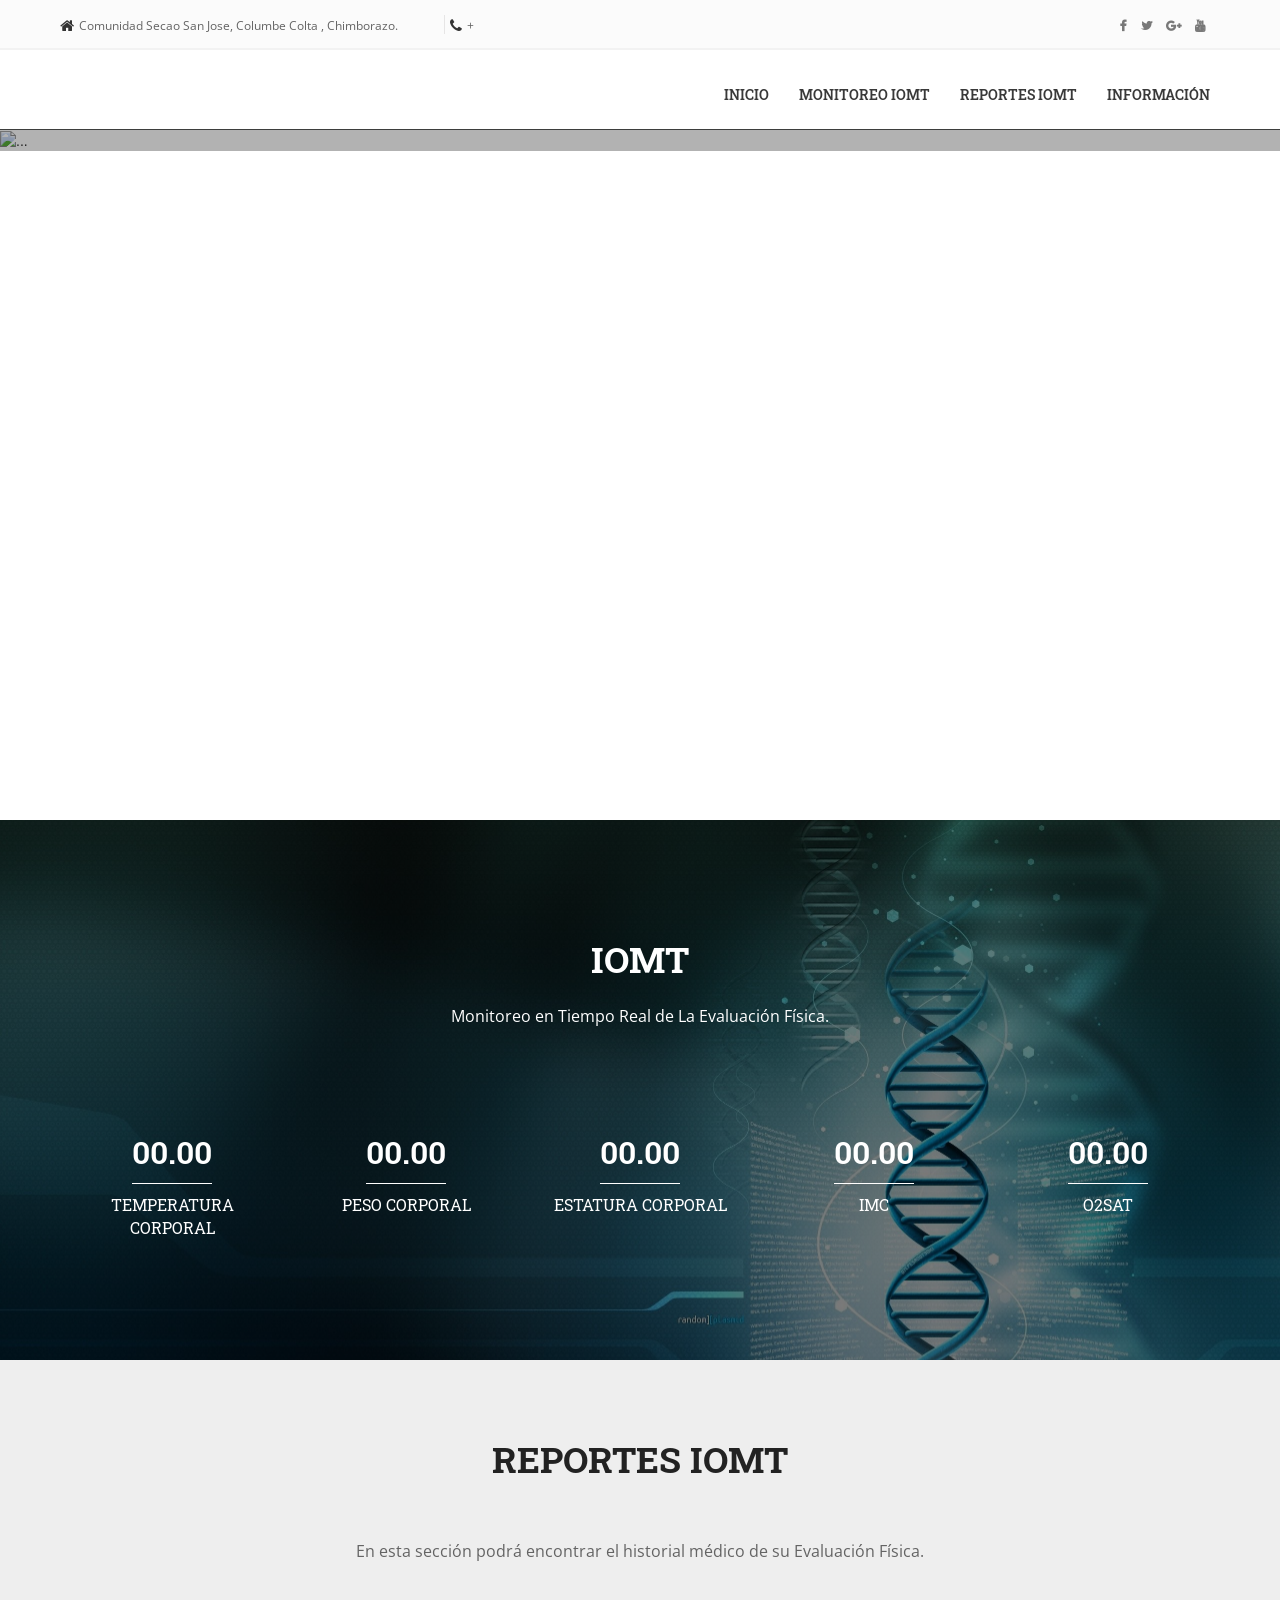
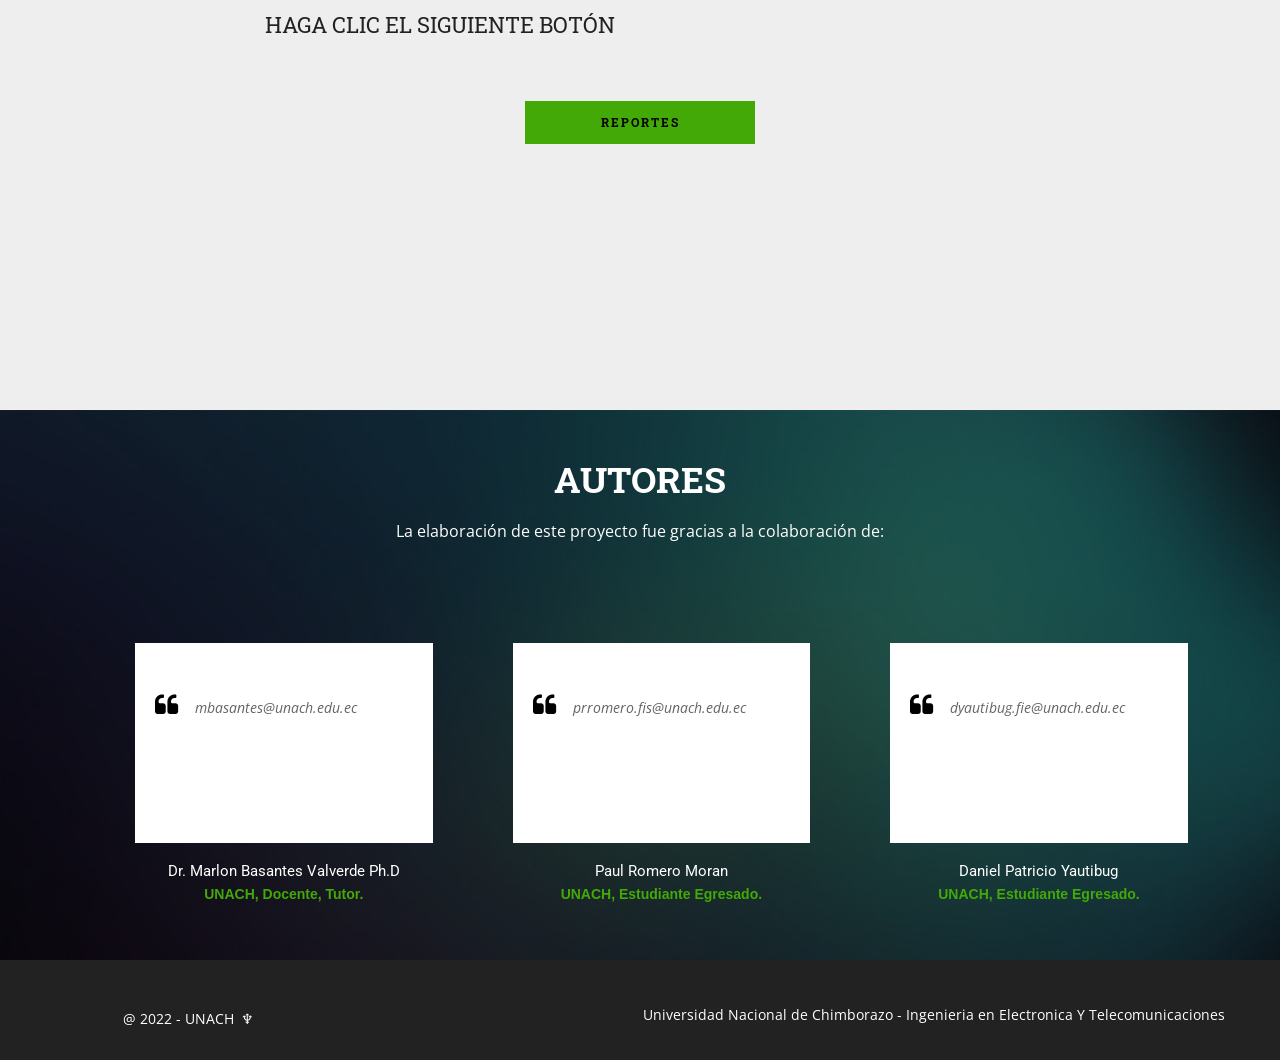
==== commit 6a83c854: "Cambios" ====
--- a/templates/index.html
+++ b/templates/index.html
@@ -74,7 +74,7 @@
                             <div class="col-lg-4 col-md-4 col-sm-4 col-xs-4 zero_mp">
                                 <div class="phone">
                                     <i class="fa fa-phone floatleft"></i>
-                                    <p>+ 8801532-987039</p>
+                                    <p>+ </p>
                                 </div>
                             </div>
                             <!--End of col-md-4-->
@@ -104,7 +104,7 @@
                                     <span class="icon-bar"></span>
                                     <span class="icon-bar"></span>
                                 </button>
-                                <a class="navbar-brand custom_navbar-brand" href="#"><img src="https://iomt-unach.herokuapp.com/static/img/Logo.png" alt=""></a>
+                                <a class="navbar-brand custom_navbar-brand" href="#"><img src="https://iomt-unach.herokuapp.com/static/img/logo.png" alt=""></a>
                             </div>
                             <!--End of navbar-header-->
 
@@ -205,8 +205,13 @@
                                 </div>
                                 <div class="col-md-3">
                                     <div class="market_logo">
+                                        <a href=""><img src="https://iomt-unach.herokuapp.com/static/img/graphicriver.png" alt=""></a>
+                                    </div>
+                                <div class="col-md-3">
+                                    <div class="market_logo">
                                         <a href=""><img src="https://iomt-unach.herokuapp.com/static/img/codecanyon.png" alt=""></a>
                                     </div>
+                                </div>									
                                 </div>
                             </div>
                             <!--End of row-->
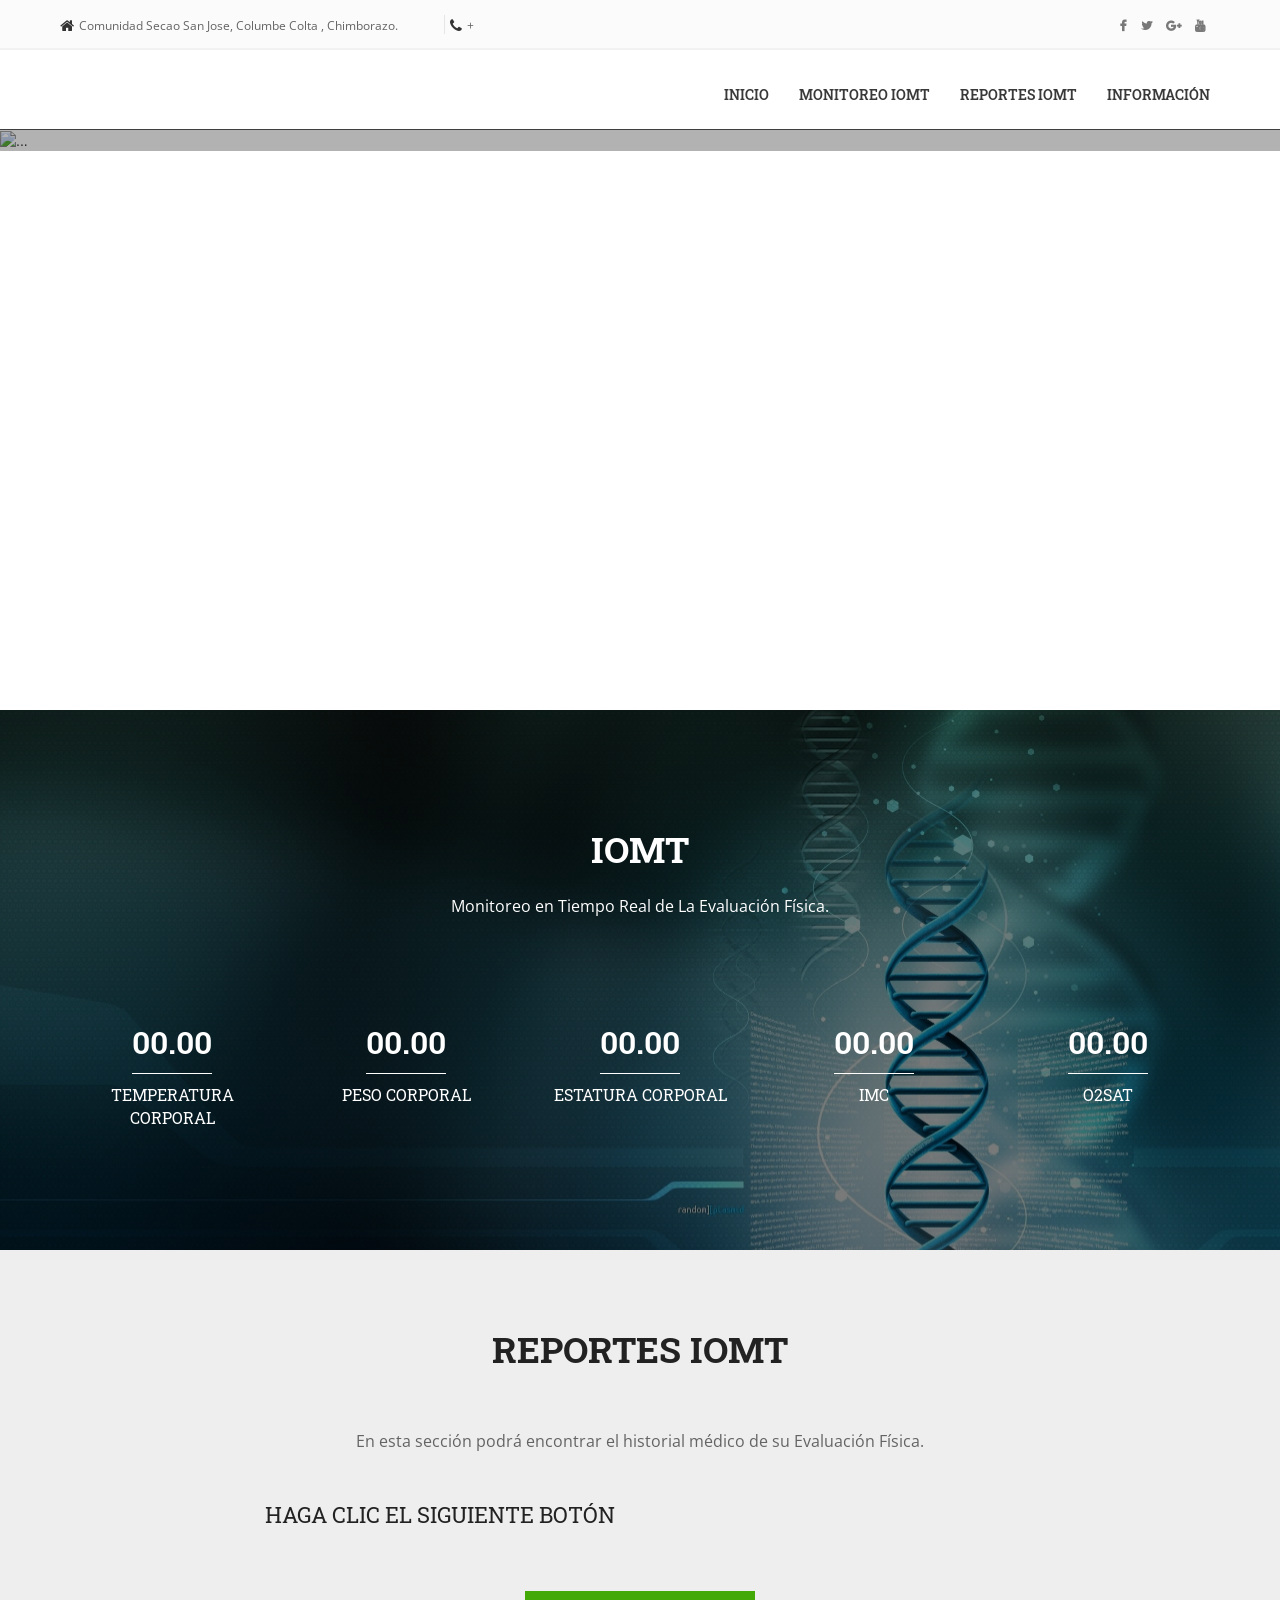
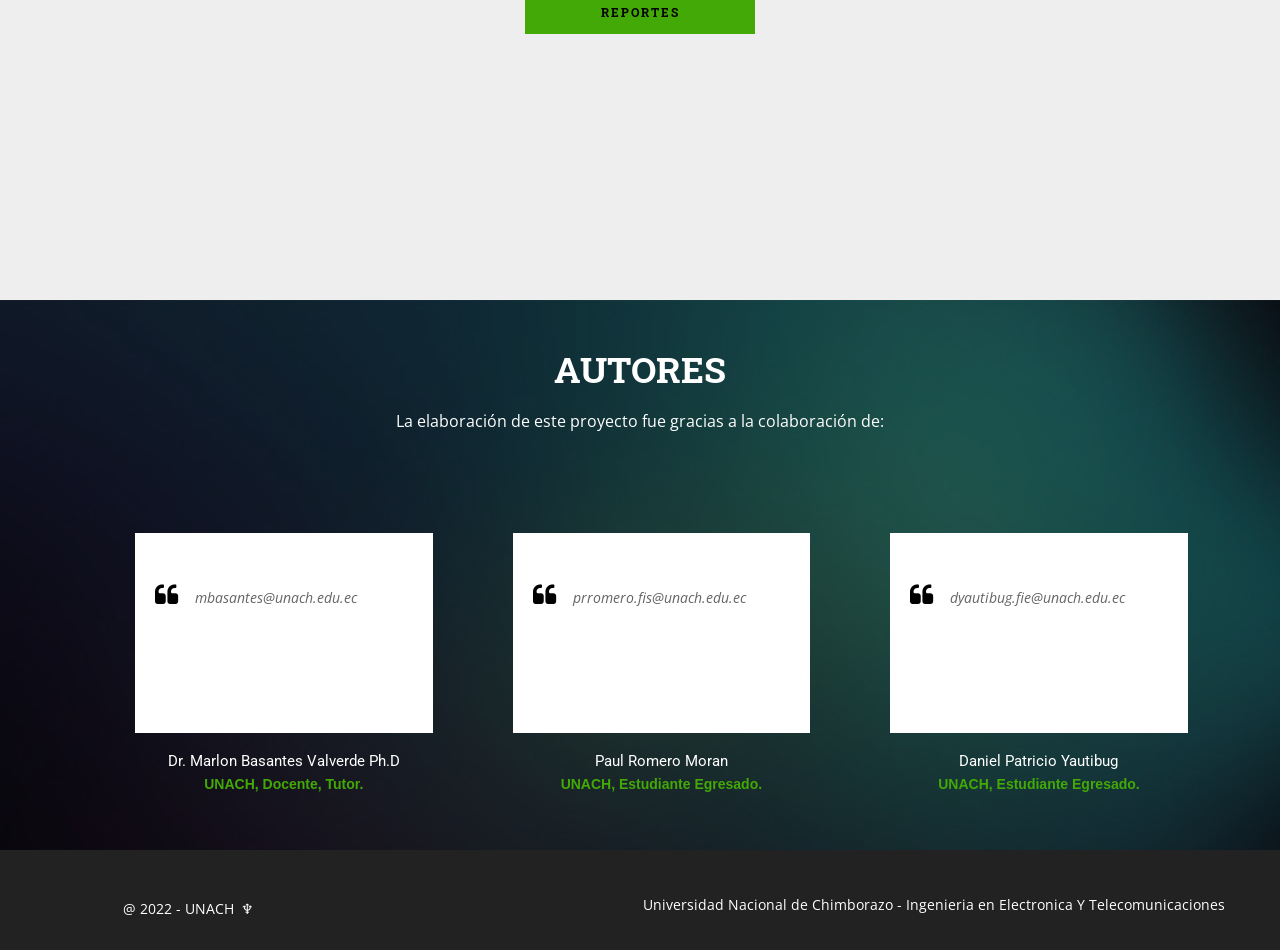
==== commit 536c53b3: "Cambios" ====
--- a/templates/index.html
+++ b/templates/index.html
@@ -200,19 +200,19 @@
                             <div class="row">
                                 <div class="col-md-3">
                                     <div class="market_logo">
-                                        <a href=""><img src="https://iomt-unach.herokuapp.com/static/img/audiojungle.png" alt=""></a>
+                                        <a onclick=location.href="https://ecosur.org/index.php/es/contactenos"><img src="https://iomt-unach.herokuapp.com/static/img/audiojungle.png" alt=""></a>
                                     </div>
                                 </div>
                                 <div class="col-md-3">
                                     <div class="market_logo">
-                                        <a href=""><img src="https://iomt-unach.herokuapp.com/static/img/graphicriver.png" alt=""></a>
-                                    </div>
+                                        <a onclick=location.href="https://www.unach.edu.ec/"><img src="https://iomt-unach.herokuapp.com/static/img/graphicriver.png" alt=""></a>
+                                    </div>
+								</div>
                                 <div class="col-md-3">
                                     <div class="market_logo">
                                         <a href=""><img src="https://iomt-unach.herokuapp.com/static/img/codecanyon.png" alt=""></a>
                                     </div>
-                                </div>									
-                                </div>
+                                </div>									           
                             </div>
                             <!--End of row-->
                         </div>
--- a/static/css/style.css
+++ b/static/css/style.css
@@ -284,7 +284,7 @@
 
 #slider {
     /* min-height: 490px; */
-	 height: 490px;
+	 height: 400px;
 }
 #slider .slider_text {
     padding-bottom: 13%;
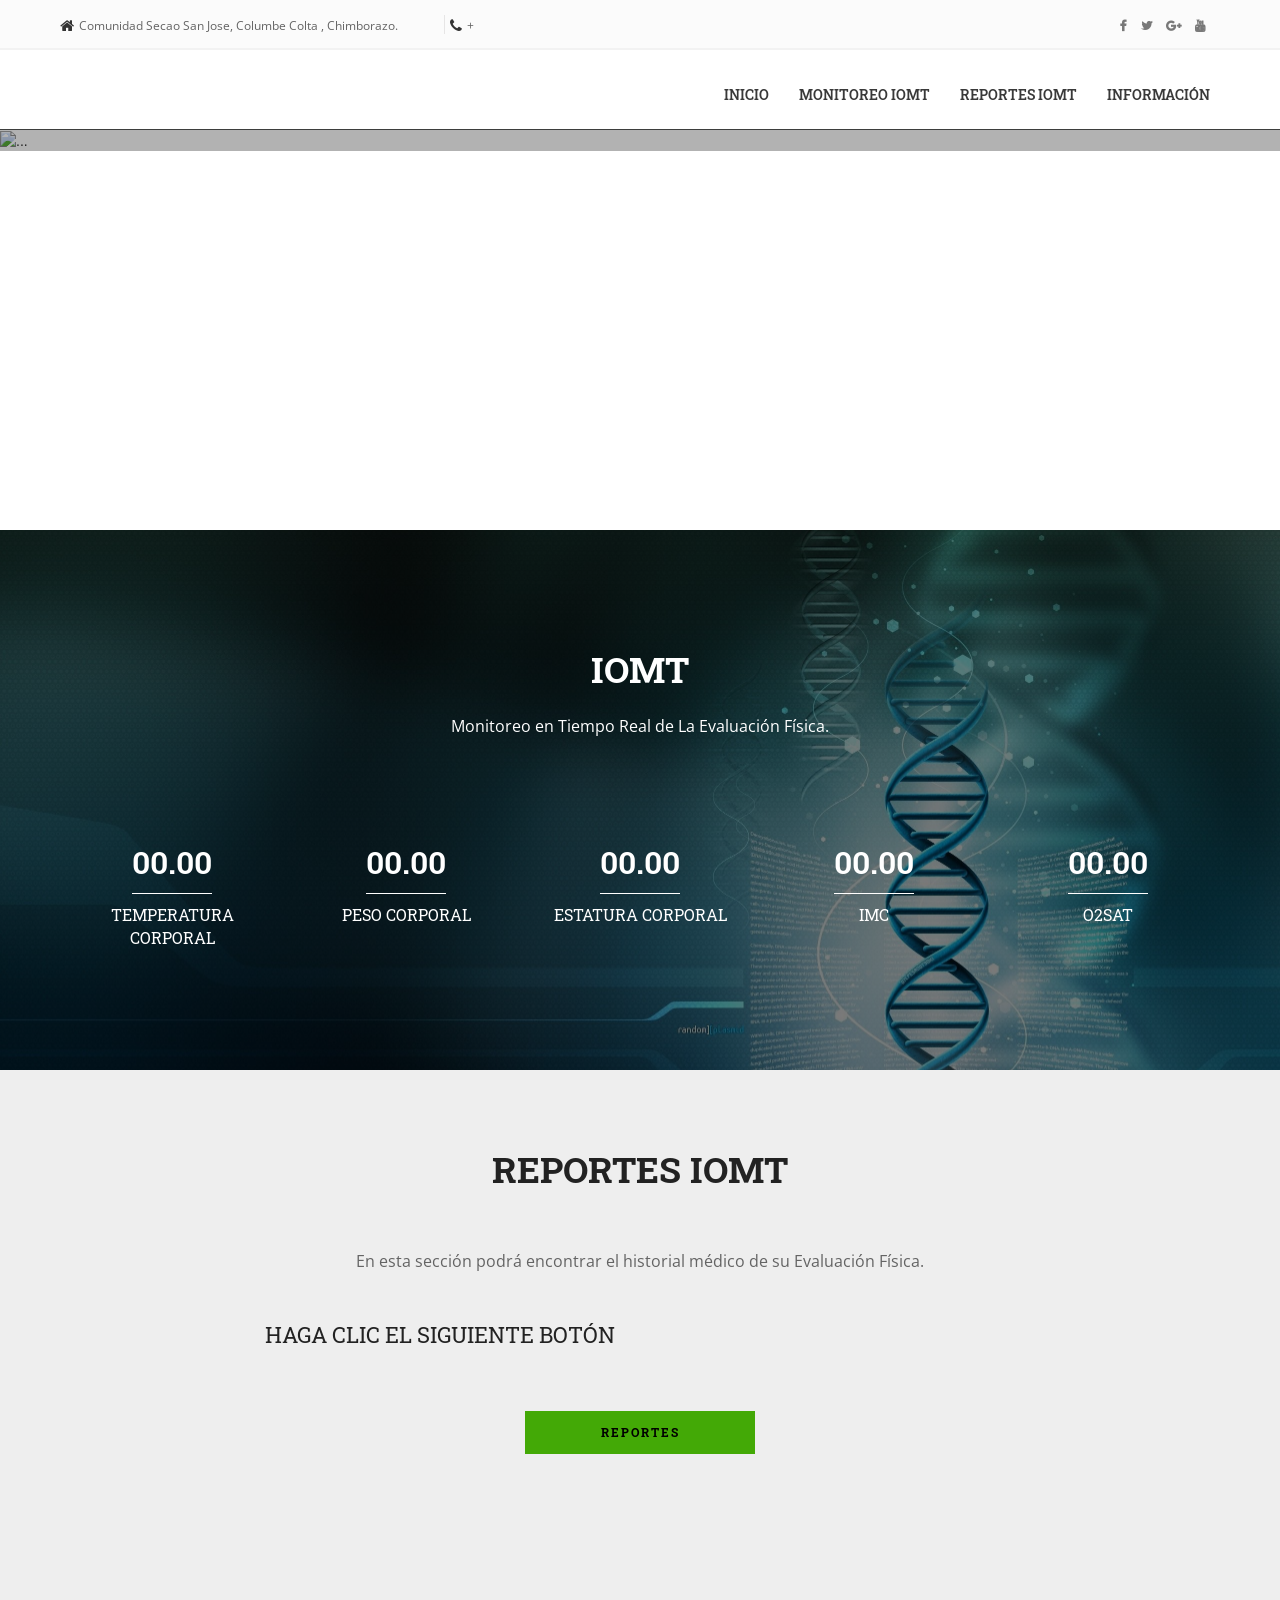
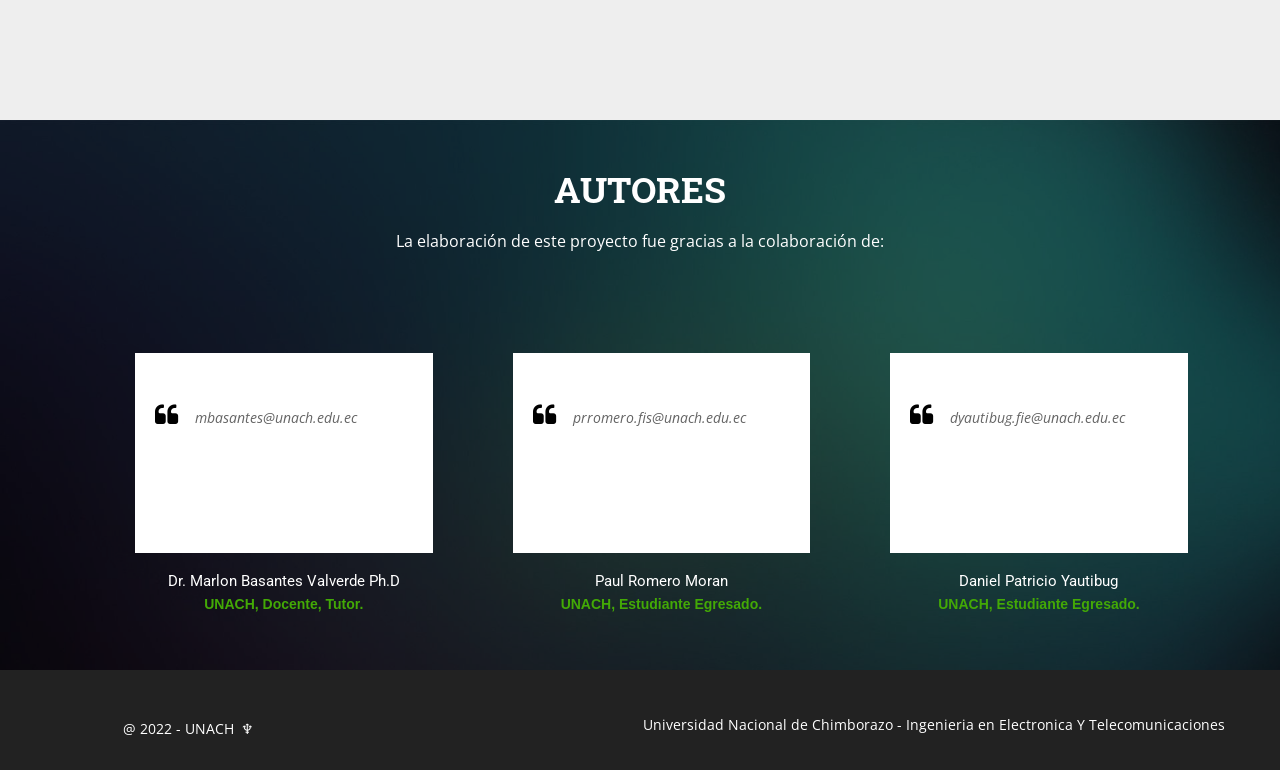
==== commit 937a16b3: "Cambios" ====
--- a/templates/index.html
+++ b/templates/index.html
@@ -190,41 +190,7 @@
             </div>
         </section>
         <!--end of slider section-->
-		
-        <!--Start of Market-->
-        <section id="market">
-            <div class="container">
-                <div class="row">
-                    <div class="col-md-12">
-                        <div class="market_area text-center">
-                            <div class="row">
-                                <div class="col-md-3">
-                                    <div class="market_logo">
-                                        <a onclick=location.href="https://ecosur.org/index.php/es/contactenos"><img src="https://iomt-unach.herokuapp.com/static/img/audiojungle.png" alt=""></a>
-                                    </div>
-                                </div>
-                                <div class="col-md-3">
-                                    <div class="market_logo">
-                                        <a onclick=location.href="https://www.unach.edu.ec/"><img src="https://iomt-unach.herokuapp.com/static/img/graphicriver.png" alt=""></a>
-                                    </div>
-								</div>
-                                <div class="col-md-3">
-                                    <div class="market_logo">
-                                        <a href=""><img src="https://iomt-unach.herokuapp.com/static/img/codecanyon.png" alt=""></a>
-                                    </div>
-                                </div>									           
-                            </div>
-                            <!--End of row-->
-                        </div>
-                        <!--End of market Area-->
-                    </div>
-                    <!--End of col-md-12-->
-                </div>
-                <!--End of row-->
-            </div>
-            <!--End of container-->
-        </section>
-        <!--End of market-->
+
         <!--Start of counter-->
         <section id="counter">
             <div class="counter_img_overlay">
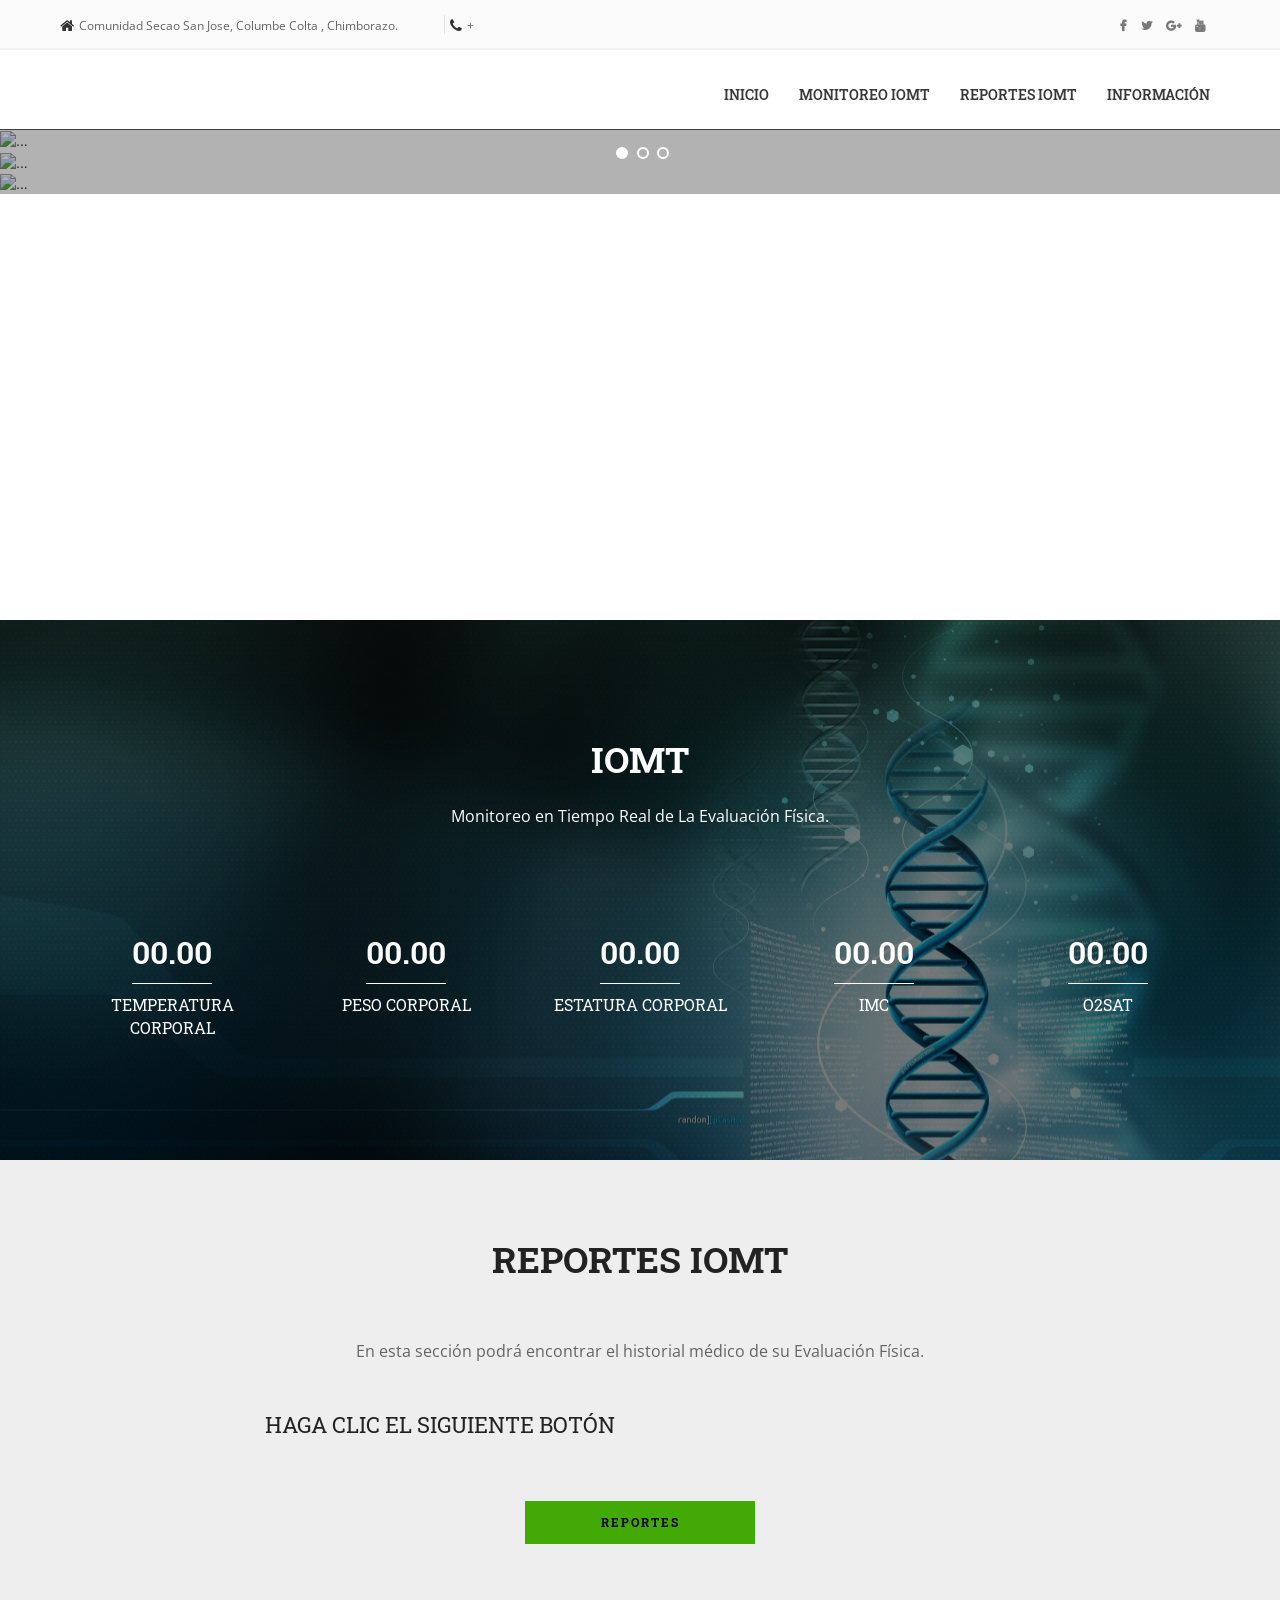
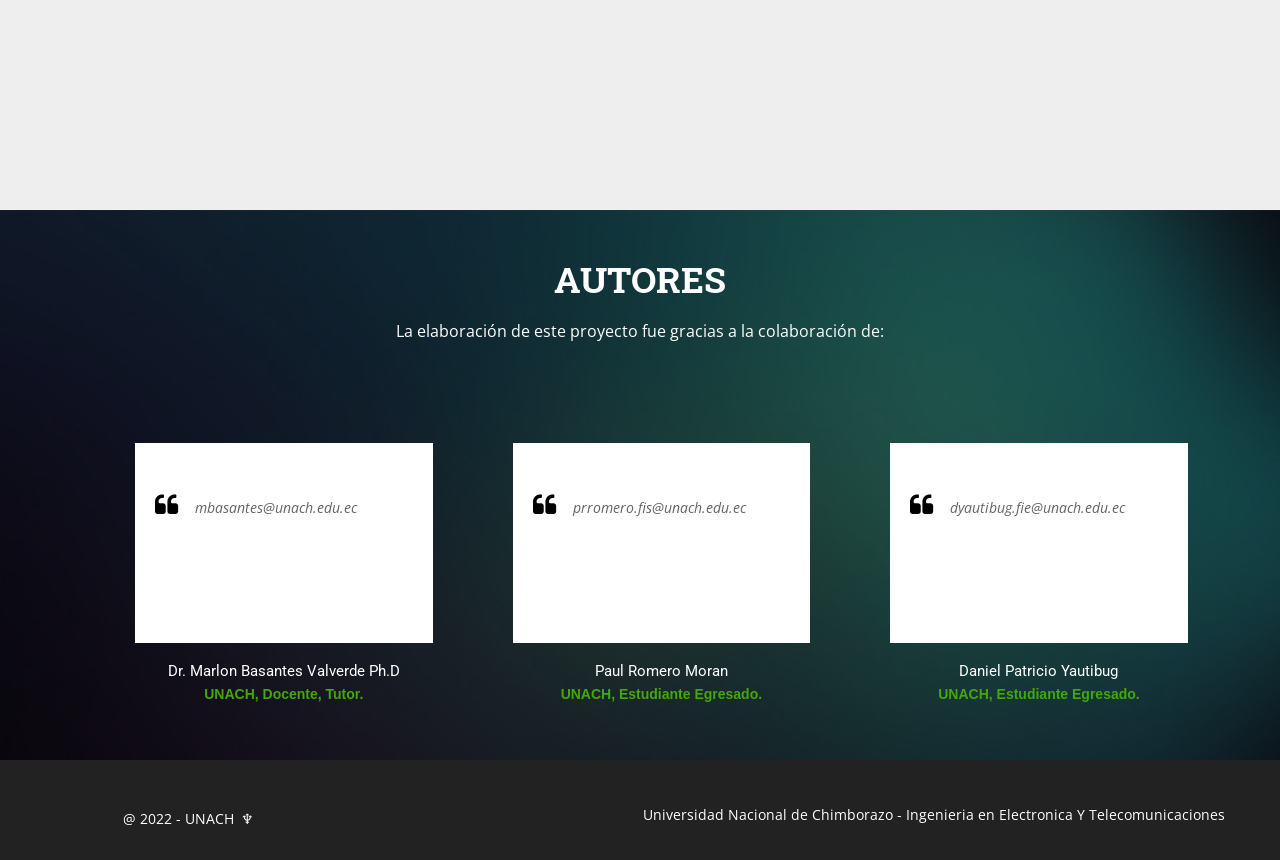
==== commit 3a90aa62: "Cambios" ====
--- a/templates/index.html
+++ b/templates/index.html
@@ -157,7 +157,7 @@
                         </div>
                     </div>
                     <!--End of item With Active-->
-                    <div class="item">
+                    <div class="item active">
                         <div class="slider_overlay">
                             <img src="https://iomt-unach.herokuapp.com/static/img/img11.jpg" alt="...">
                             <div class="carousel-caption">
@@ -171,7 +171,7 @@
                         </div>
                     </div>
                     <!--End of Item-->
-                    <div class="item">
+                    <div class="item active">
                         <div class="slider_overlay">
                             <img src="https://iomt-unach.herokuapp.com/static/img/img11.jpg" alt="...">
                             <div class="carousel-caption">
--- a/static/css/style.css
+++ b/static/css/style.css
@@ -283,8 +283,8 @@
 /*Slider*/
 
 #slider {
-    /* min-height: 490px; */
-	 height: 400px;
+    min-height: 490px;
+	/*  height: 490px; */
 }
 #slider .slider_text {
     padding-bottom: 13%;
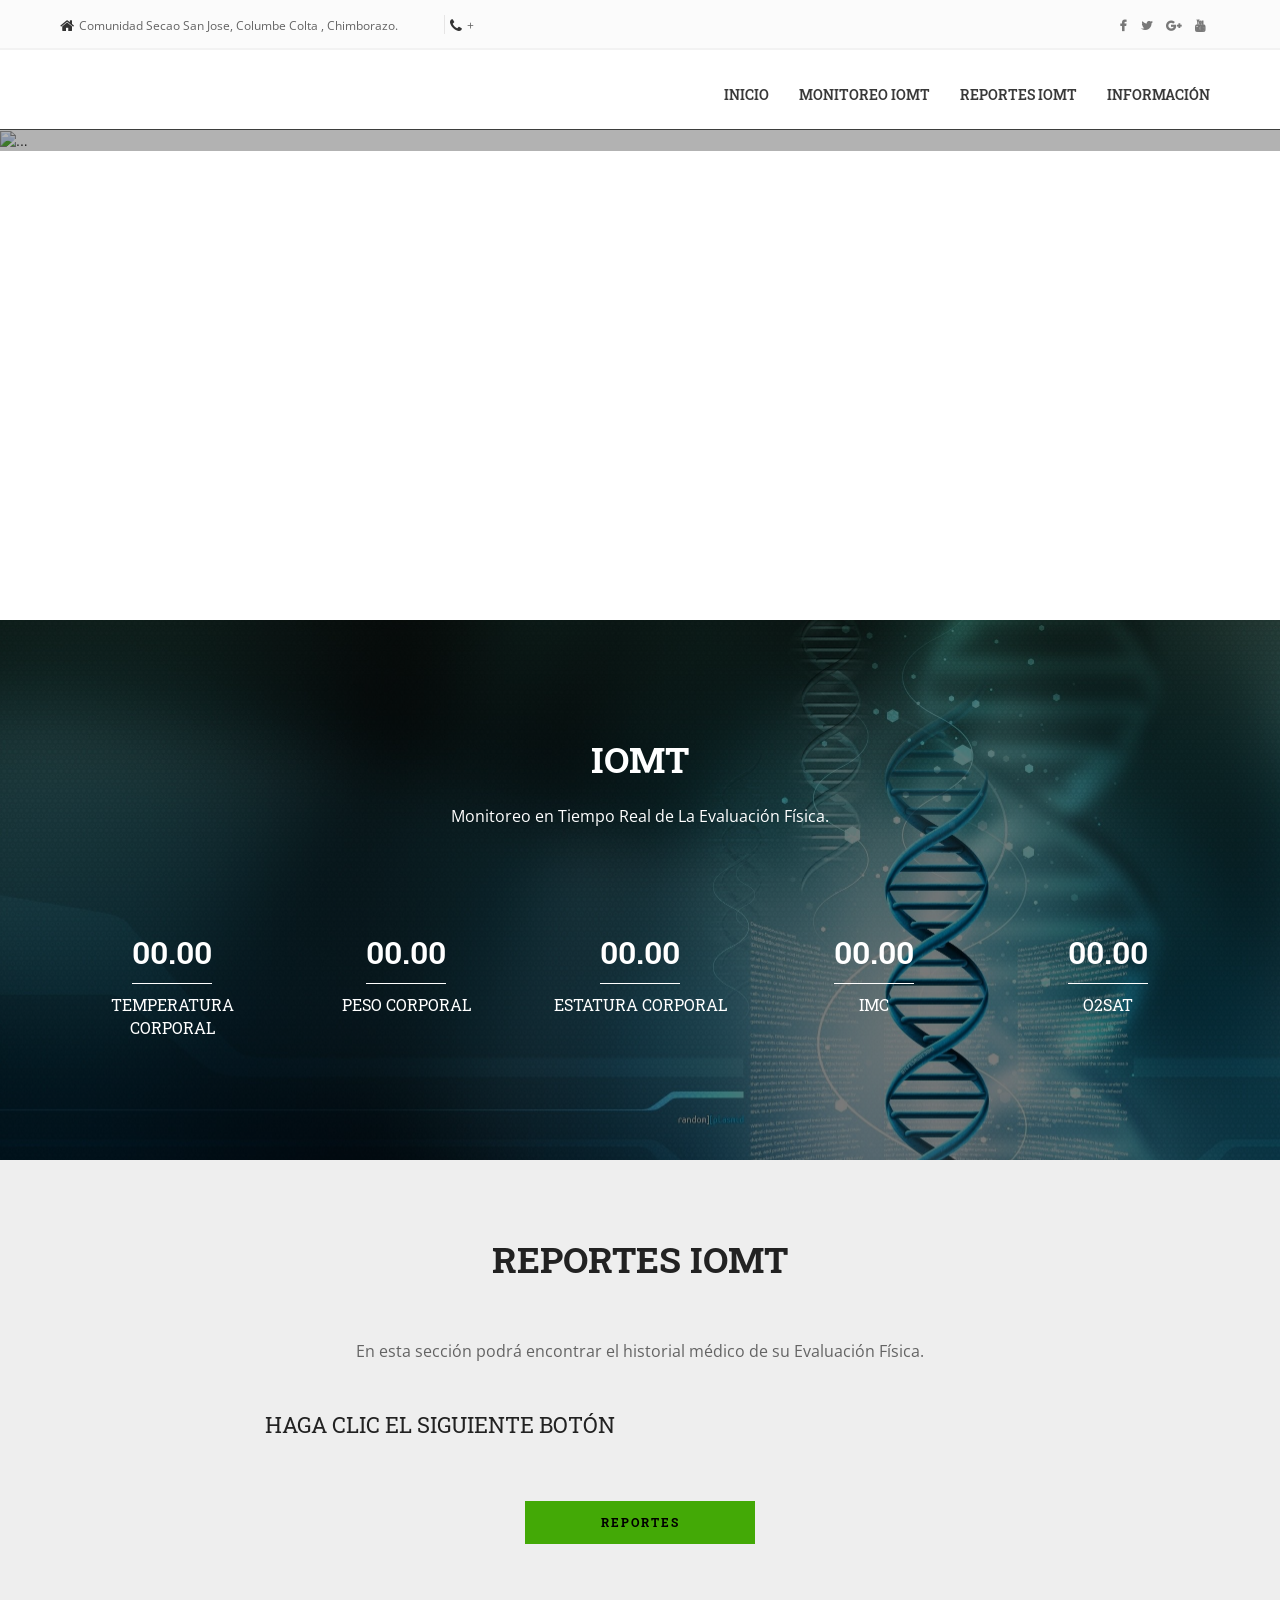
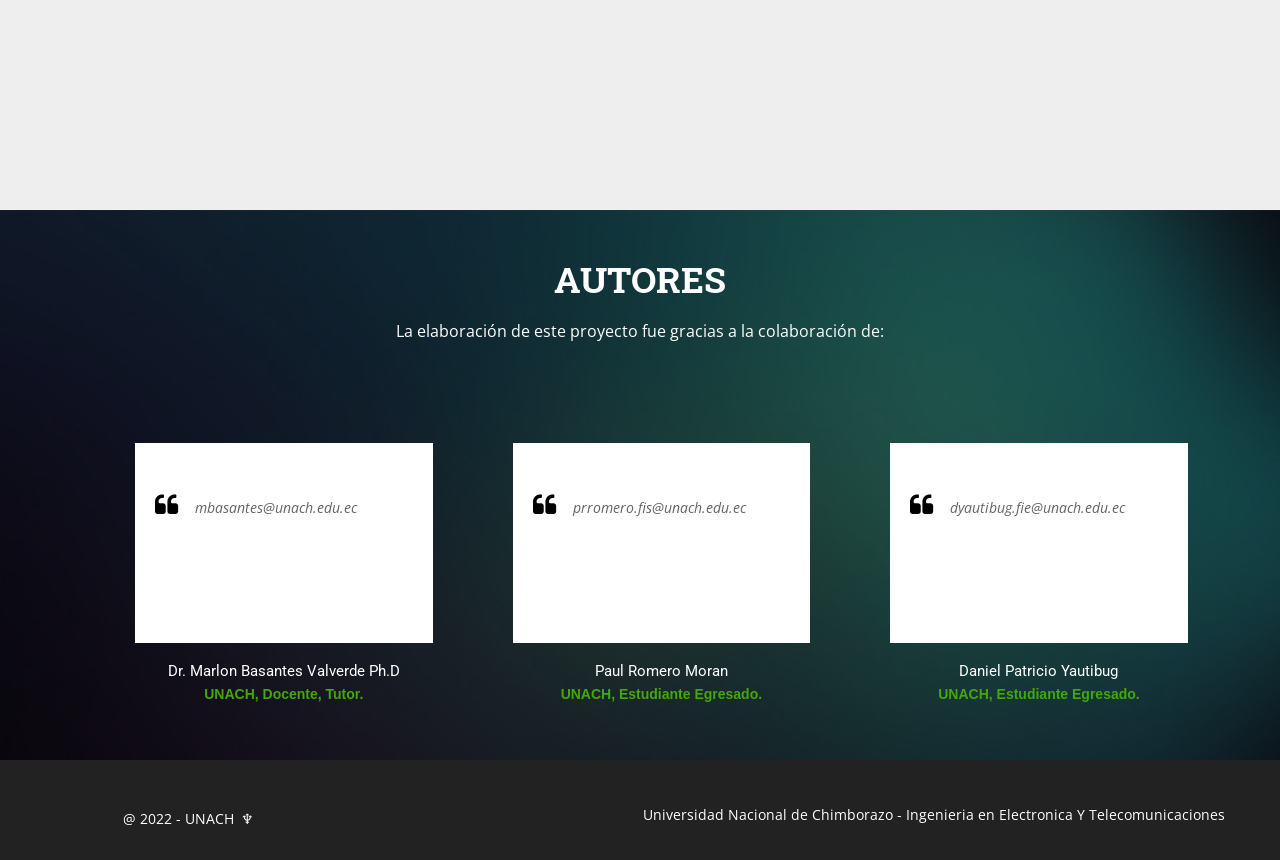
==== commit 18b38aff: "Cambios" ====
--- a/templates/index.html
+++ b/templates/index.html
@@ -157,7 +157,7 @@
                         </div>
                     </div>
                     <!--End of item With Active-->
-                    <div class="item active">
+                    <div class="item">
                         <div class="slider_overlay">
                             <img src="https://iomt-unach.herokuapp.com/static/img/img11.jpg" alt="...">
                             <div class="carousel-caption">
@@ -171,7 +171,7 @@
                         </div>
                     </div>
                     <!--End of Item-->
-                    <div class="item active">
+                    <div class="item">
                         <div class="slider_overlay">
                             <img src="https://iomt-unach.herokuapp.com/static/img/img11.jpg" alt="...">
                             <div class="carousel-caption">
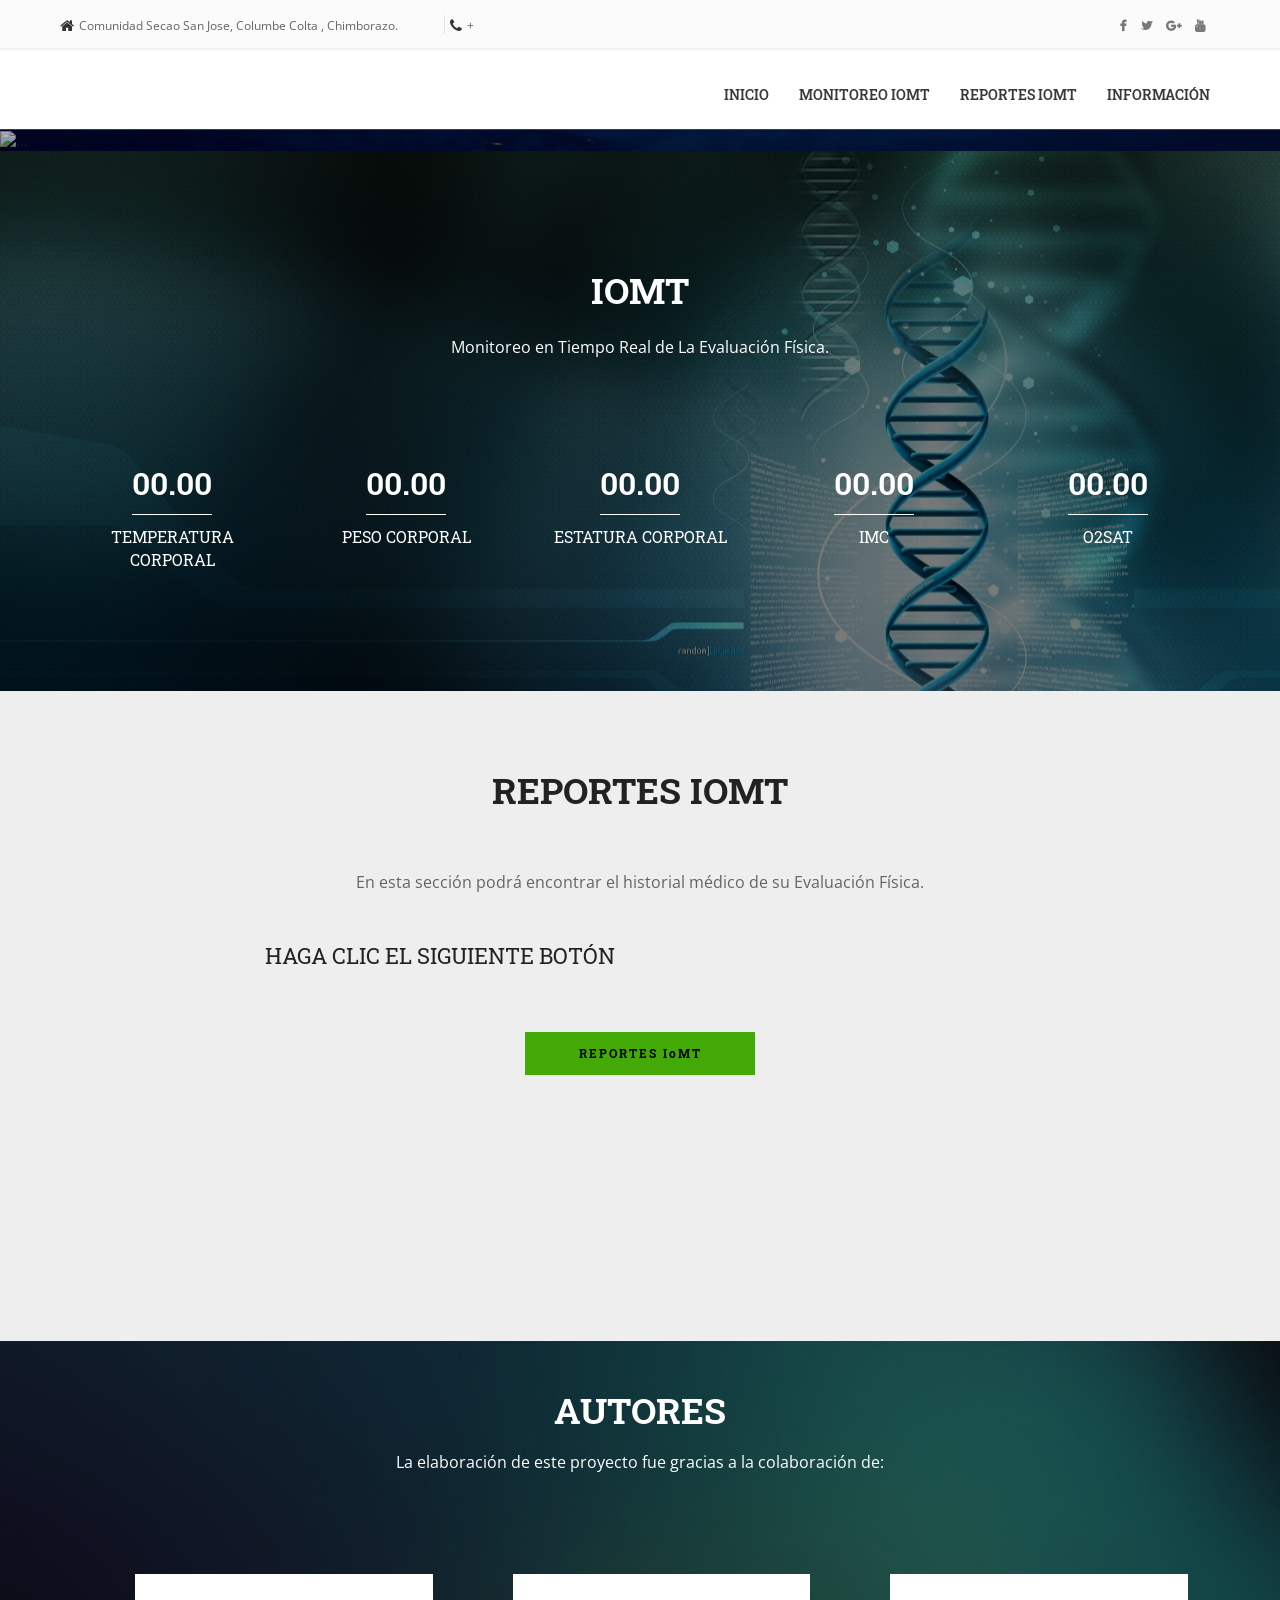
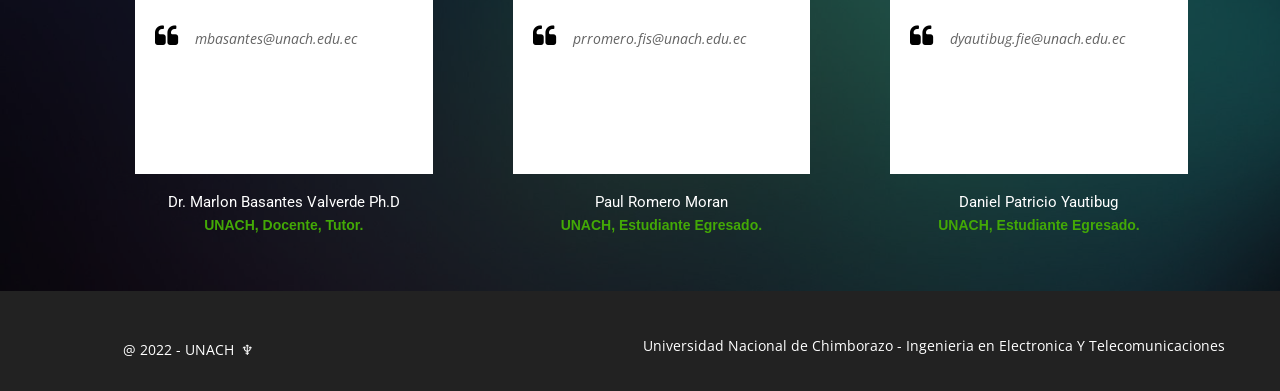
==== commit d9be75f1: "Cambios" ====
--- a/templates/index.html
+++ b/templates/index.html
@@ -297,7 +297,7 @@
 										<br>
 										<br>										
 										<h2  >
-											<button onclick=location.href="https://daniels36999.github.io/" type="button" class="button2" id="MOSTRAR1"> REPORTES </button>
+											<button onclick=location.href="https://daniels36999.github.io/" type="button" class="button2" id="MOSTRAR1"> REPORTES IoMT</button>
 
 										</h2>
 
--- a/static/css/style.css
+++ b/static/css/style.css
@@ -283,7 +283,8 @@
 /*Slider*/
 
 #slider {
-    min-height: 490px;
+	background: url(../img/img11.jpg) no-repeat scroll top center / cover;
+    /* min-height: 490px; */
 	/*  height: 490px; */
 }
 #slider .slider_text {
